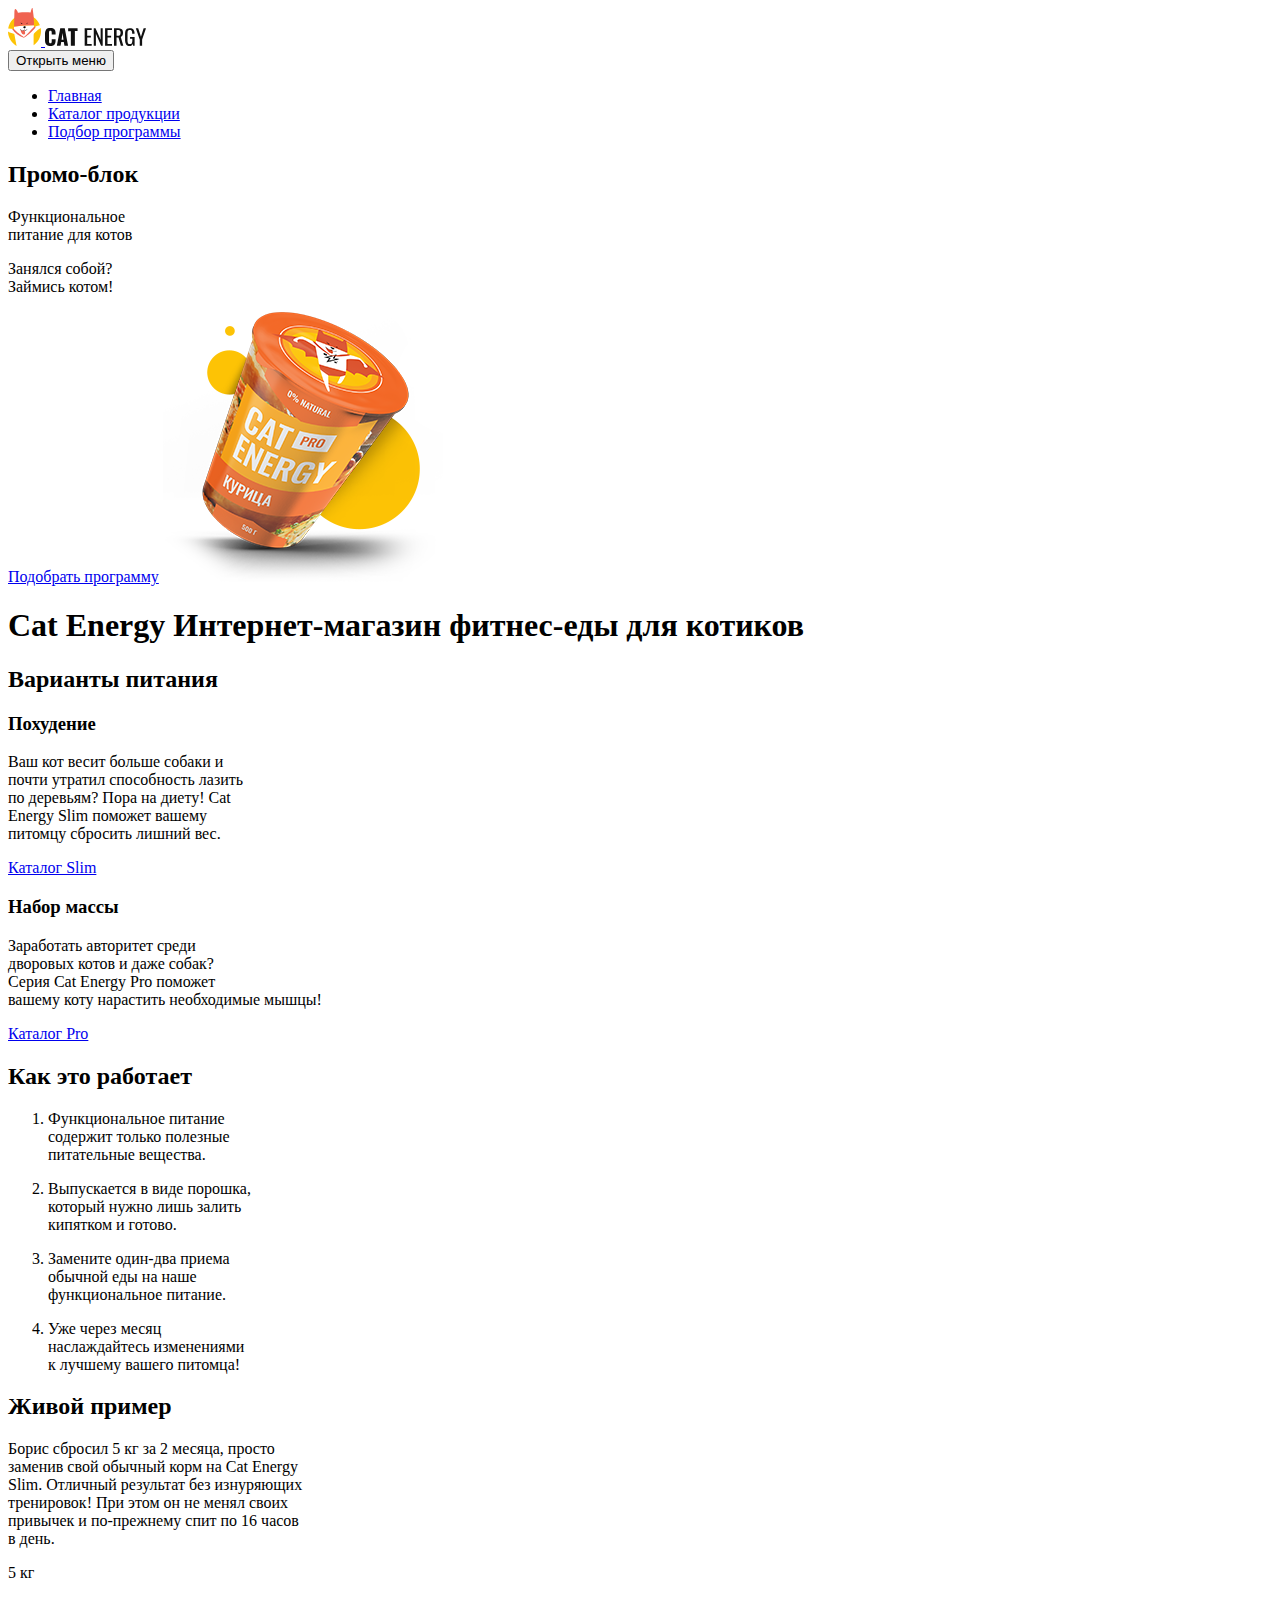
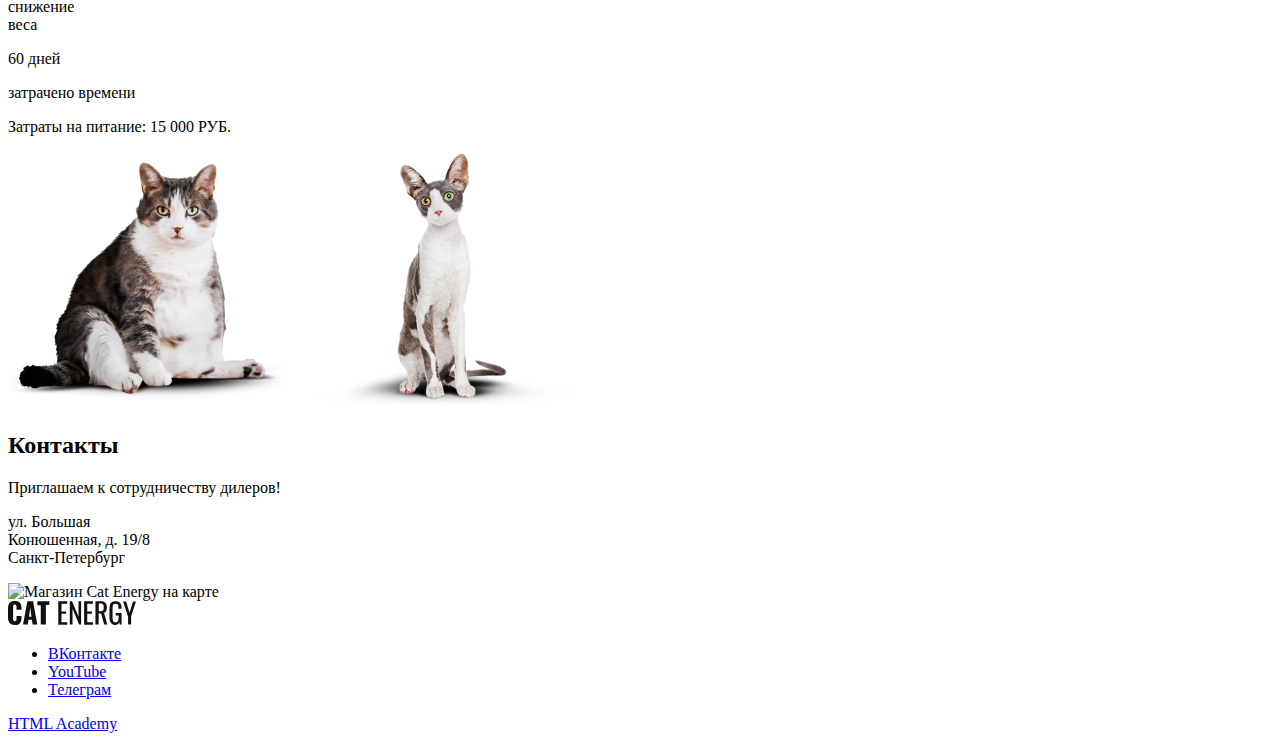
==== source/index.html @ cbc75b1a "Выполняет разметку страниц (#3)" ====
<!DOCTYPE html>
<html class="page" lang="ru">

<head>
  <meta charset="UTF-8">
  <title>Cat Energy главная</title>
  <meta name="viewport" content="width=device-width,initial-scale=1">
  <link rel="stylesheet" href="styles/styles.css">
</head>

<body class="page__body">

  <header class="main-header">
    <div class="main-header__wrapper">

      <a class="main-header__logo logo" href="index.html">
        <img class="main-header__logo-icon" src="images/logo-mobile.svg" width="33" height="38" alt="Логотип магазина Cat Energy">
        <img class="main-header__logo-letters" src="images/logo-2.svg" width="101" height="18" alt="Логотип Cat Energy">
      </a>

      <nav class="main-nav">

        <button class="main-nav__toggle" type="button">
          <span class="visually-hidden">Открыть меню</span>
        </button>

        <ul class="nav-list">
          <li class="nav-list__item">
            <a class="nav-list__link nav-list__link--active" href="index.html">Главная</a>
          </li>
          <li class="nav-list__item">
            <a class="nav-list__link" href="catalog.html">Каталог продукции</a>
          </li>
          <li class="nav-list__item">
            <a class="nav-list__link" href="#">Подбор программы</a>
          </li>
        </ul>

      </nav>

      <section class="promo">
        <div class="promo__wrapper">
          <h2 class="visually-hidden">Промо-блок</h2>
          <p class="promo__slogan section-title">
            Функциональное<br>
            питание для котов
          </p>
          <p class="promo__intro">
            Занялся собой?<br>
            Займись котом!
          </p>
          <a class="promo__button button--primary button" href="form.html">Подобрать программу</a>
          <img class="promo__image" src="images/index-can-mobile-1.png" width="280" height="270" alt="Корм со вкусом курицы">
        </div>
      </section>

    </div>
  </header>

  <main class="main-container">

    <h1 class="visually-hidden">Cat Energy Интернет-магазин фитнес-еды для котиков</h1>

    <section class="options">
      <div class="options__wrapper">
        <h2 class="visually-hidden">Варианты питания</h2>

        <div class="option">
          <h3 class="option__title">Похудение</h3>
          <p class="option__description">Ваш кот весит больше собаки и<br>
            почти утратил способность лазить<br>
            по деревьям? Пора на диету! Cat<br>
            Energy Slim поможет вашему<br>
            питомцу сбросить лишний вес.
          </p>
          <a class="option__link" href="#">
            <span class="option__link-text">Каталог Slim</span></a>
        </div>

        <div class="option">
          <h3 class="option__title">Набор массы</h3>
          <p class="option__description">Заработать авторитет среди<br>
            дворовых котов и даже собак?<br>
            Серия Cat Energy Pro поможет<br>
            вашему коту нарастить необходимые мышцы!
          </p>
          <a class="option__link" href="#">
            <span class="option__link-text">Каталог Pro</span></a>
        </div>

      </div>
    </section>

    <section class="special">
      <div class="special__wrapper">
        <h2 class="special__title section-title">Как это работает</h2>
        <ol class="special__list">
          <li class="special__item">
            <p class="special__description">Функциональное питание<br>
              содержит только полезные<br>
              питательные вещества.
            </p>
          </li>
          <li class="special__item">
            <p class="special__description">Выпускается в виде порошка,<br>
              который нужно лишь залить<br>
              кипятком и готово.
            </p>
          </li>
          <li class="special__item">
            <p class="special__description">Замените один-два приема<br>
              обычной еды на наше<br>
              функциональное питание.
            </p>
          </li>
          <li class="special__item">
            <p class="special__description">Уже через месяц<br>
              наслаждайтесь изменениями<br>
              к лучшему вашего питомца!
            </p>
          </li>
        </ol>
      </div>
    </section>

    <section class="example">
      <div class="example__wrapper">
        <h2 class="example__title section-title">Живой пример</h2>
        <p class="example__descripton">Борис сбросил 5 кг за 2 месяца, просто<br>
          заменив свой обычный корм на Cat Energy<br>
          Slim. Отличный результат без изнуряющих<br>
          тренировок! При этом он не менял своих<br>
          привычек и по-прежнему спит по 16 часов<br>
          в день.</p>
      </div>

      <div class="stat">
        <p class="stat__number">5 кг</p>
        <p class="stat__text">снижение<br>веса</p>
        <p class="stat__number">60 дней</p>
        <p class="stat__text">затрачено времени</p>
        <p class="stat__sum">Затраты на питание: 15 000 РУБ.</p>
      </div>

      <div class="slider">
        <img class="cat-before" src="images/before-1x.png" width="280" height="256" alt="Толстый кот">
        <img class="cat-after" src="images/after-1x.png" width="280" height="256" alt="Худой кот">
      </div>
      </div>
    </section>

  </main>

  <footer class="footer">
    <div class="footer__wrapper">

      <div class="contacts">
        <h2 class="visually-hidden">Контакты</h2>
        <p class="contacts__intro">Приглашаем к сотрудничеству дилеров!</p>
        <p class="contacts__text">ул. Большая<br>
          Конюшенная, д. 19/8<br>
          Санкт-Петербург</p>
        <div class="contacts__map">
          <img src="#" width="320" height="362" alt="Магазин Cat Energy на карте">
        </div>
      </div>

      <a class="footer__logo logo-letters" href="index.html">
        <img src="images/footer-logo.svg" width="128" height="24" alt="Логотип магазина Cat Energy">
      </a>

      <div class="social">
        <ul class="social__list">
          <li class="social__item">
            <a class="social__link social__link--vkontakte" href="https://vk.com/htmlacademy">
              <span class="visually-hidden">ВКонтакте</span>
            </a>
          </li>
          <li class="social__item">
            <a class="social__link social__link--youtube" href="https://www.youtube.com/user/htmlacademyru">
              <span class="visually-hidden">YouTube</span>
            </a>
          </li>
          <li class="social__item">
            <a class="social__link social__link--telegram" href="https://t.me/htmlacademy">
              <span class="visually-hidden">Телеграм</span>
            </a>
          </li>
        </ul>
      </div>

      <div class="copyright">
        <a class="copyright__link" href="https://htmlacademy.ru/intensive/adaptive">HTML Academy</a>
      </div>
    </div>
  </footer>
</body>

</html>
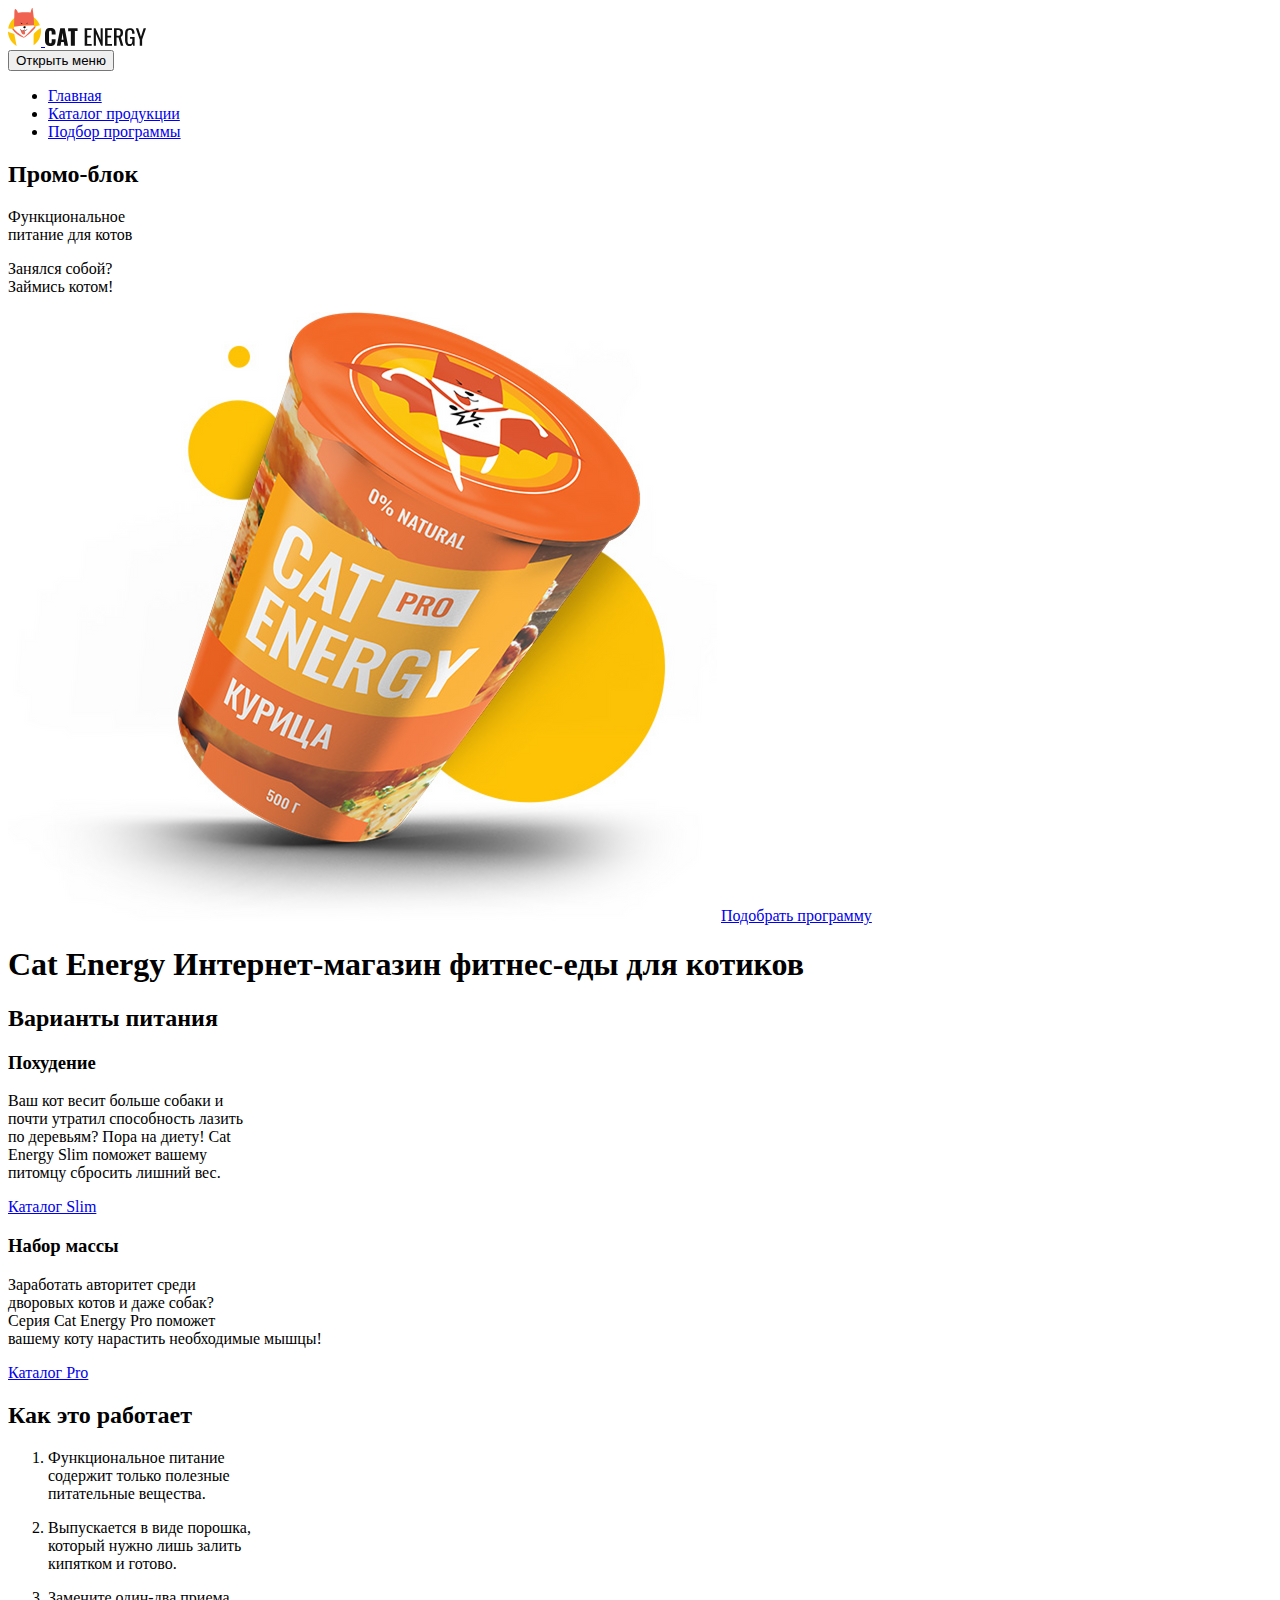
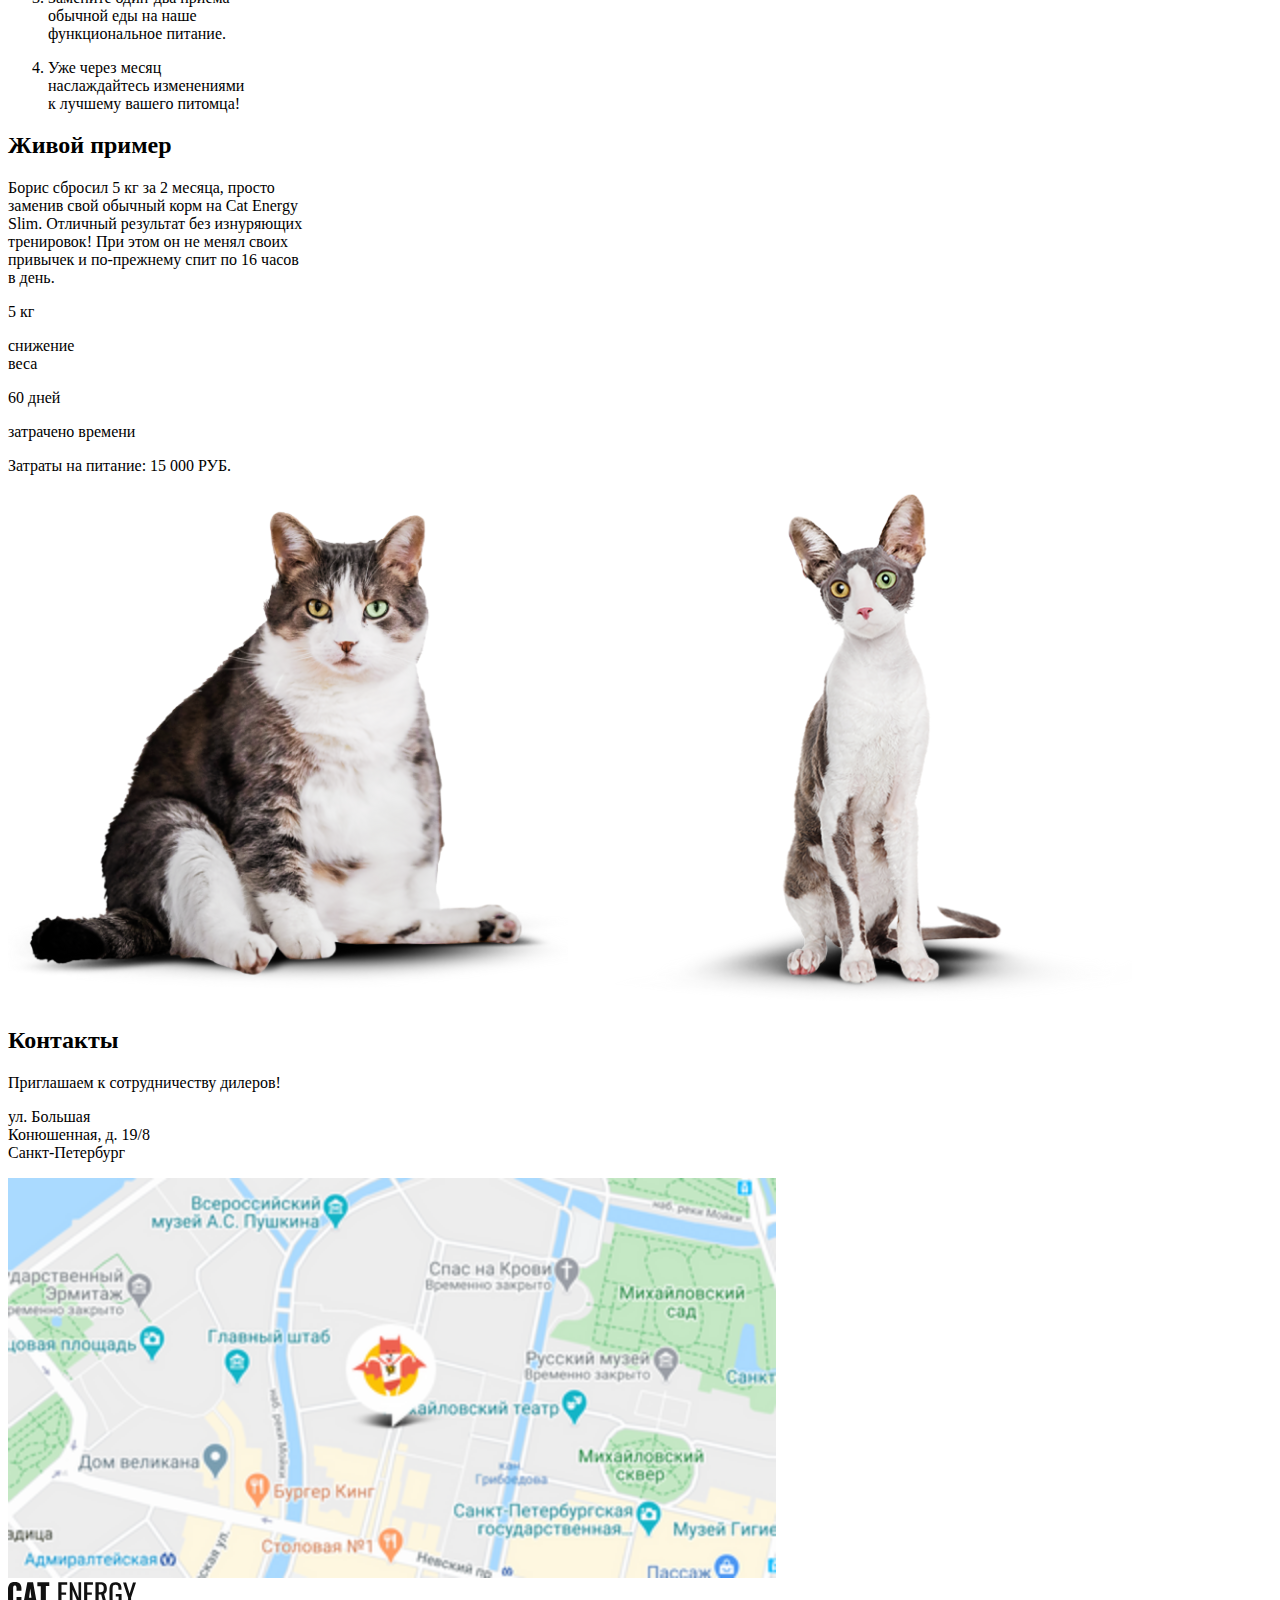
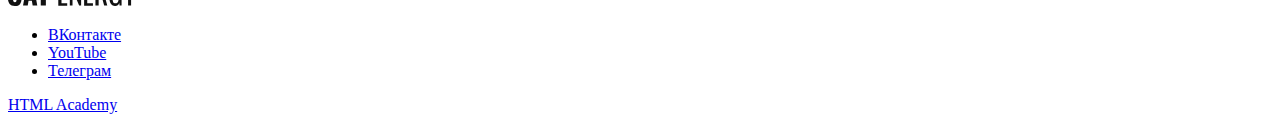
==== commit 7bdc0290: "Module3-task1 (#6)" ====
--- a/source/index.html
+++ b/source/index.html
@@ -5,7 +5,12 @@
   <meta charset="UTF-8">
   <title>Cat Energy главная</title>
   <meta name="viewport" content="width=device-width,initial-scale=1">
+  <link rel="icon" href="favicon.ico">
+  <link rel="icon" href="favicons/icon.svg" type="image/svg+xml">
+  <link rel="apple-touch-icon" href="favicons/180.png">
+  <link rel="manifest" href="manifest.webmanifest">
   <link rel="stylesheet" href="styles/styles.css">
+  <script src="scripts/index.js" defer></script>
 </head>
 
 <body class="page__body">
@@ -15,7 +20,7 @@
 
       <a class="main-header__logo logo" href="index.html">
         <img class="main-header__logo-icon" src="images/logo-mobile.svg" width="33" height="38" alt="Логотип магазина Cat Energy">
-        <img class="main-header__logo-letters" src="images/logo-2.svg" width="101" height="18" alt="Логотип Cat Energy">
+        <img class="main-header__logo-letters" src="images/logo-2.svg" width="101" height="18" alt="Логотип магазина Cat Energy">
       </a>
 
       <nav class="main-nav">
@@ -49,8 +54,12 @@
             Занялся собой?<br>
             Займись котом!
           </p>
+          <picture>
+            <source media="(min-width: 1440px)" type="image/png" width="552" height="499" srcset="images/index-can/index-can-desktop@1x.png 1x, images/index-can/index-can-desktop@2x.png 2x">
+            <source media="(min-width: 768px)" type="image/png" width="709" height="609" srcset="images/index-can/index-can-tablet@1x.png 1x, images/index-can/index-can-tablet@2x.png 2x">
+            <img class="promo__image" src="images/index-can/index-can-mobile@1x.png" srcset="images/index-can/index-can-mobile@2x.png 2x" width="280" height="270" alt="Корм Кэт Энерджи 500 г курица">
+          </picture>
           <a class="promo__button button--primary button" href="form.html">Подобрать программу</a>
-          <img class="promo__image" src="images/index-can-mobile-1.png" width="280" height="270" alt="Корм со вкусом курицы">
         </div>
       </section>
 
@@ -143,9 +152,14 @@
       </div>
 
       <div class="slider">
-        <img class="cat-before" src="images/before-1x.png" width="280" height="256" alt="Толстый кот">
-        <img class="cat-after" src="images/after-1x.png" width="280" height="256" alt="Худой кот">
-      </div>
+        <picture>
+          <source media="(min-width: 768px)" type="image/png" width="560" height="512" srcset="images/slider/before-tablet-desktop@1x.png 1x, images/slider/before-tablet-desktop@2.png 2x">
+          <img src="images/slider/before-mobile@1x.png" srcset="images/slider/before-mobile@2x.png 2x" width="280" height="256" alt="До Cat Energy кот толстый">
+        </picture>
+        <picture>
+          <source media="(min-width: 768px)" type="image/png" width="560" height="512" srcset="images/slider/after-tablet-desktop@1x.png 1x, images/slider/after-tablet-desktop@2x.png 2x">
+          <img src="images/slider/after-mobile@1x.png" srcset="images/slider/after-mobile@2x.png 2x" width="280" height="256" alt="После Cat Energy кот худой">
+        </picture>
       </div>
     </section>
 
@@ -161,7 +175,11 @@
           Конюшенная, д. 19/8<br>
           Санкт-Петербург</p>
         <div class="contacts__map">
-          <img src="#" width="320" height="362" alt="Магазин Cat Energy на карте">
+          <picture>
+            <source media="(min-width: 1440px)" width="1440" height="400" type="image/png" srcset="images/map/map-desktop@1x.png 1x, images/map/map-desktop@2x.png 2x">
+            <source media="(min-width: 768px)" width="768" height="400" type="image/png" srcset="images/map/map-tablet@1x.png 1x, images/map/map-tablet@2x.png 2x">
+            <img src="images/map/map-mobile@1x.png" srcset="images/map/map-mobile@2x.png 2x" width="320" height="362" alt="Магазин Cat Energy на карте Санкт-Петербурга">
+          </picture>
         </div>
       </div>
 
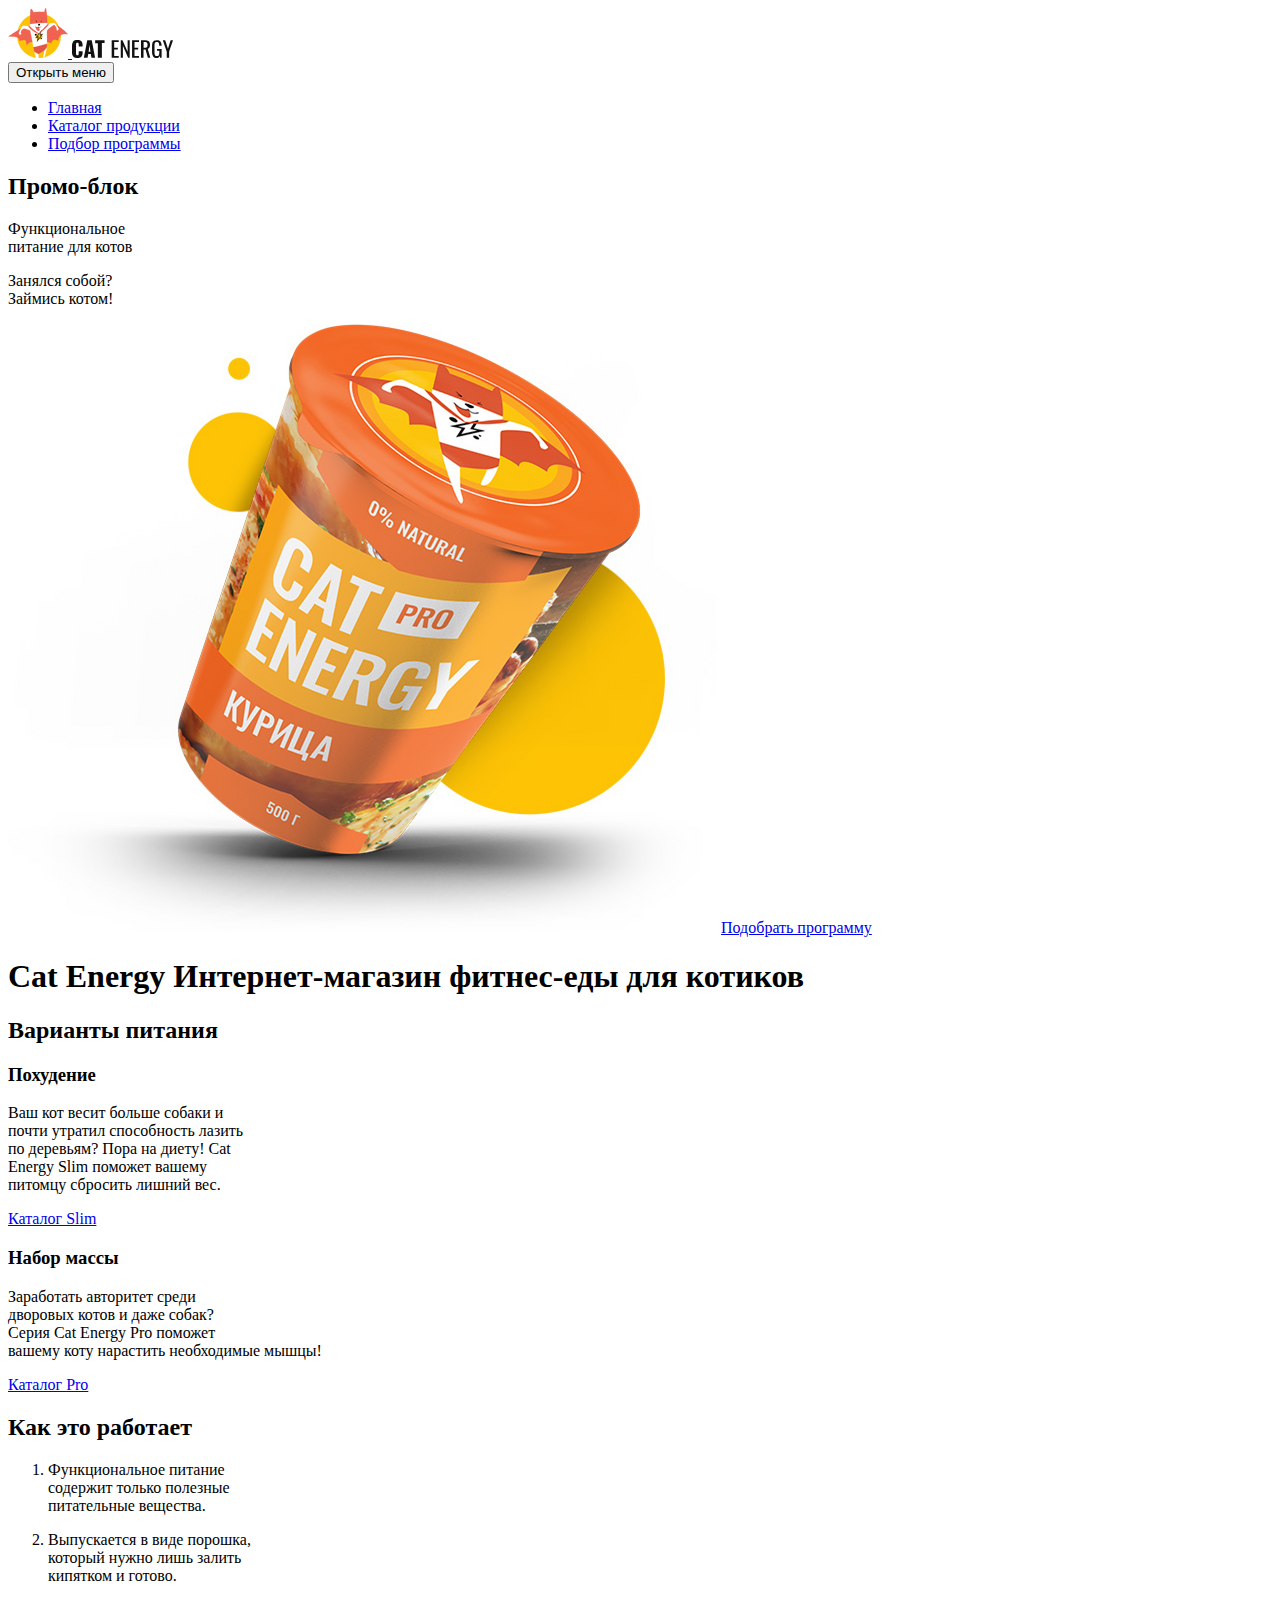
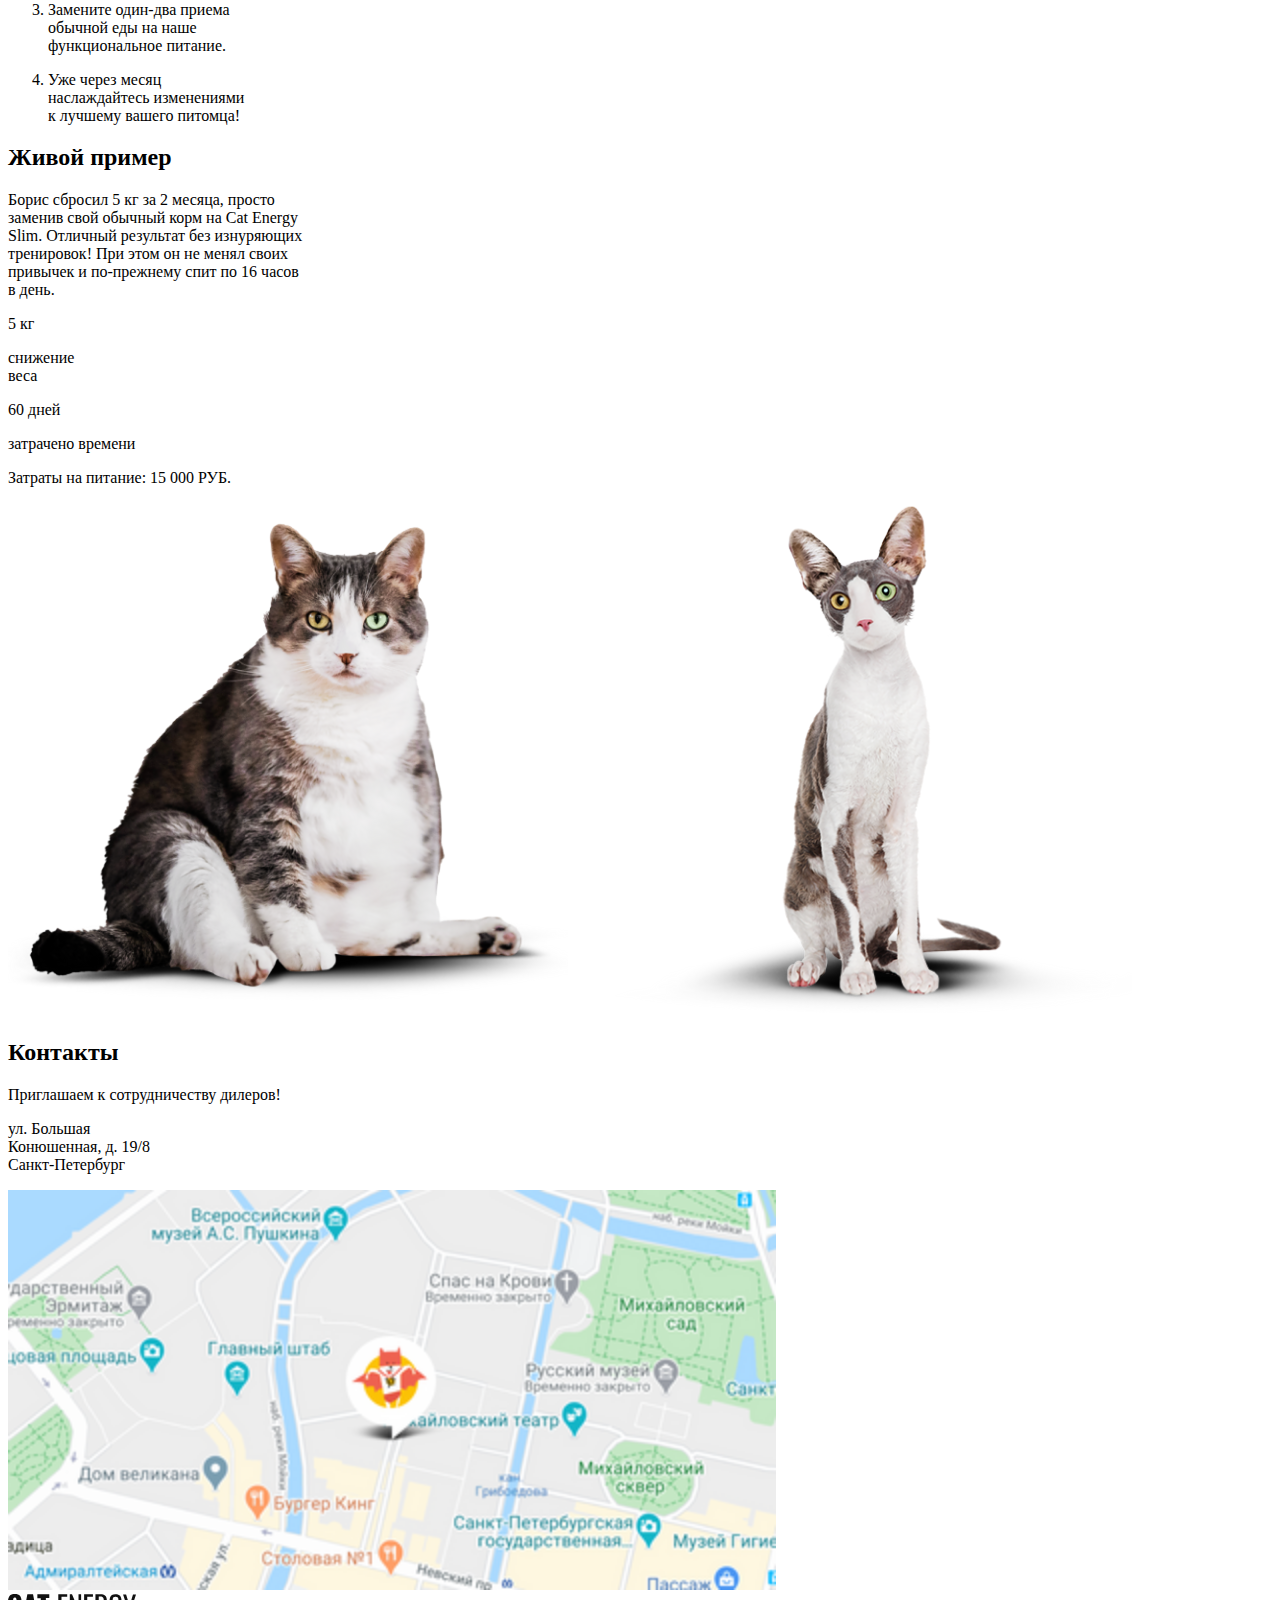
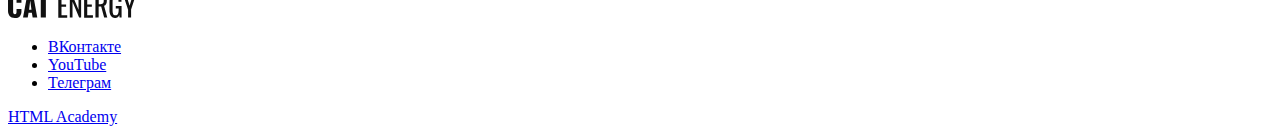
==== commit a68ad091: "Задает названия блоков" ====
--- a/source/index.html
+++ b/source/index.html
@@ -18,9 +18,14 @@
   <header class="main-header">
     <div class="main-header__wrapper">
 
-      <a class="main-header__logo logo" href="index.html">
-        <img class="main-header__logo-icon" src="images/logo-mobile.svg" width="33" height="38" alt="Логотип магазина Cat Energy">
-        <img class="main-header__logo-letters" src="images/logo-2.svg" width="101" height="18" alt="Логотип магазина Cat Energy">
+      <a class="main-header__logo" href="index.html">
+        <picture>
+          <source media="(min-width: 1440px)" type="image/png" width="70" height="59" srcset="images/logo/logo-desktop@1x.png 1x, images/logo/logo-desktop@2x.png 2x">
+          <source media="(min-width: 768px)" type="image/png" width="60" height="50" srcset="images/logo/logo-tablet@1x.png 1x, images/logo/logo-tablet@2x.png 2x">
+          <img class="logo" src="images/logo/logo-mobile@1x.png" srcset="images/logo/logo-mobile@2x.png 2x" width="33" height="38" alt="Логотип магазина Кэт Энерджи">
+        </picture>
+
+        <img class="main-header__logo-letters" src="images/logo-2.svg" width="101" height="18" alt="Логотип магазина Кэт Энерджи">
       </a>
 
       <nav class="main-nav">
@@ -153,7 +158,7 @@
 
       <div class="slider">
         <picture>
-          <source media="(min-width: 768px)" type="image/png" width="560" height="512" srcset="images/slider/before-tablet-desktop@1x.png 1x, images/slider/before-tablet-desktop@2.png 2x">
+          <source media="(min-width: 768px)" type="image/png" width="560" height="512" srcset="images/slider/before-tablet-desktop@1x.png 1x, images/slider/before-tablet-desktop@2x.png 2x">
           <img src="images/slider/before-mobile@1x.png" srcset="images/slider/before-mobile@2x.png 2x" width="280" height="256" alt="До Cat Energy кот толстый">
         </picture>
         <picture>
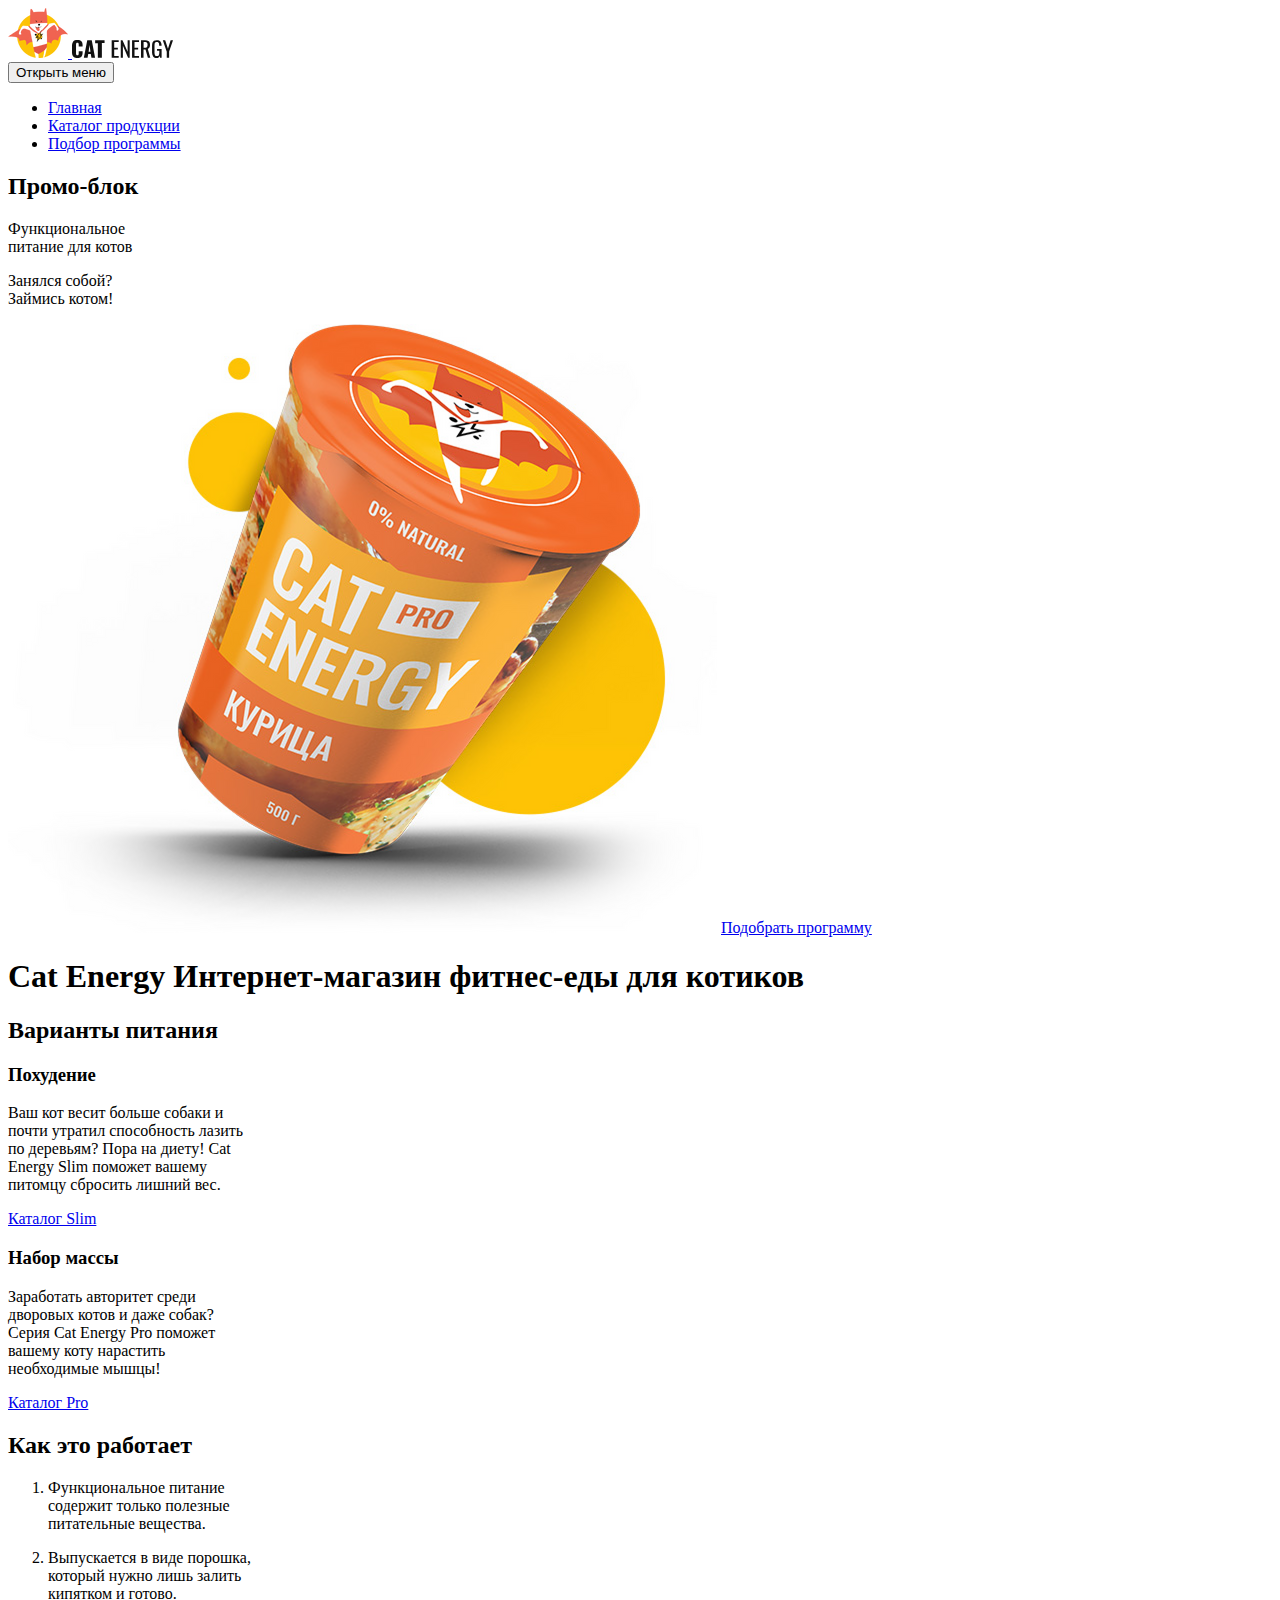
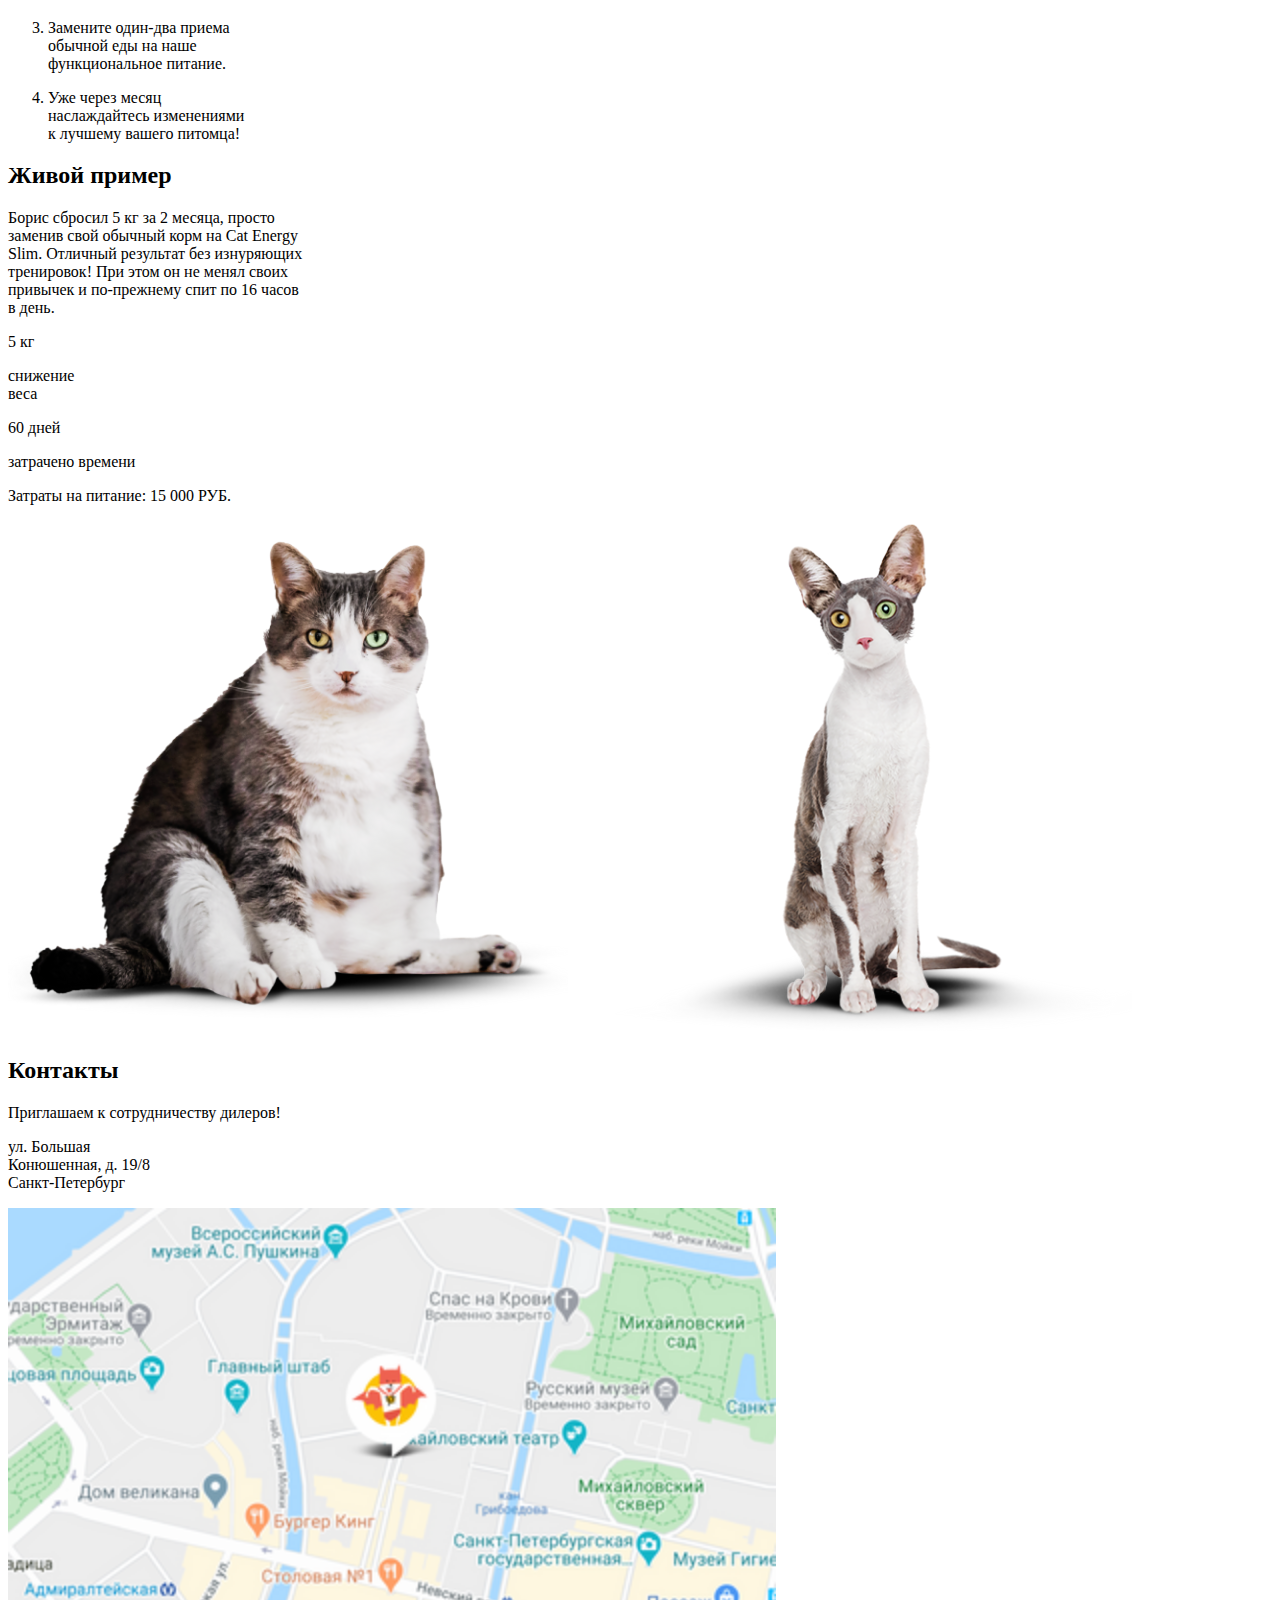
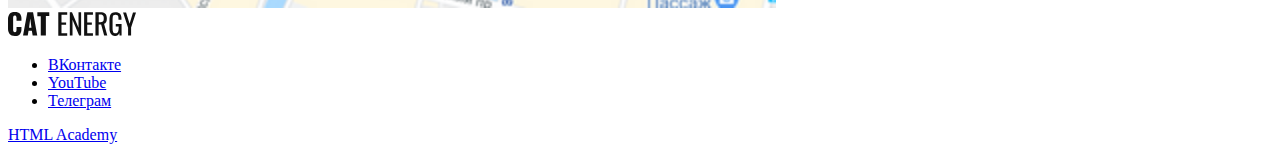
==== commit 689c6eb8: "Module4 task1 (#7)" ====
--- a/source/index.html
+++ b/source/index.html
@@ -96,7 +96,8 @@
           <p class="option__description">Заработать авторитет среди<br>
             дворовых котов и даже собак?<br>
             Серия Cat Energy Pro поможет<br>
-            вашему коту нарастить необходимые мышцы!
+            вашему коту нарастить<br>
+            необходимые мышцы!
           </p>
           <a class="option__link" href="#">
             <span class="option__link-text">Каталог Pro</span></a>
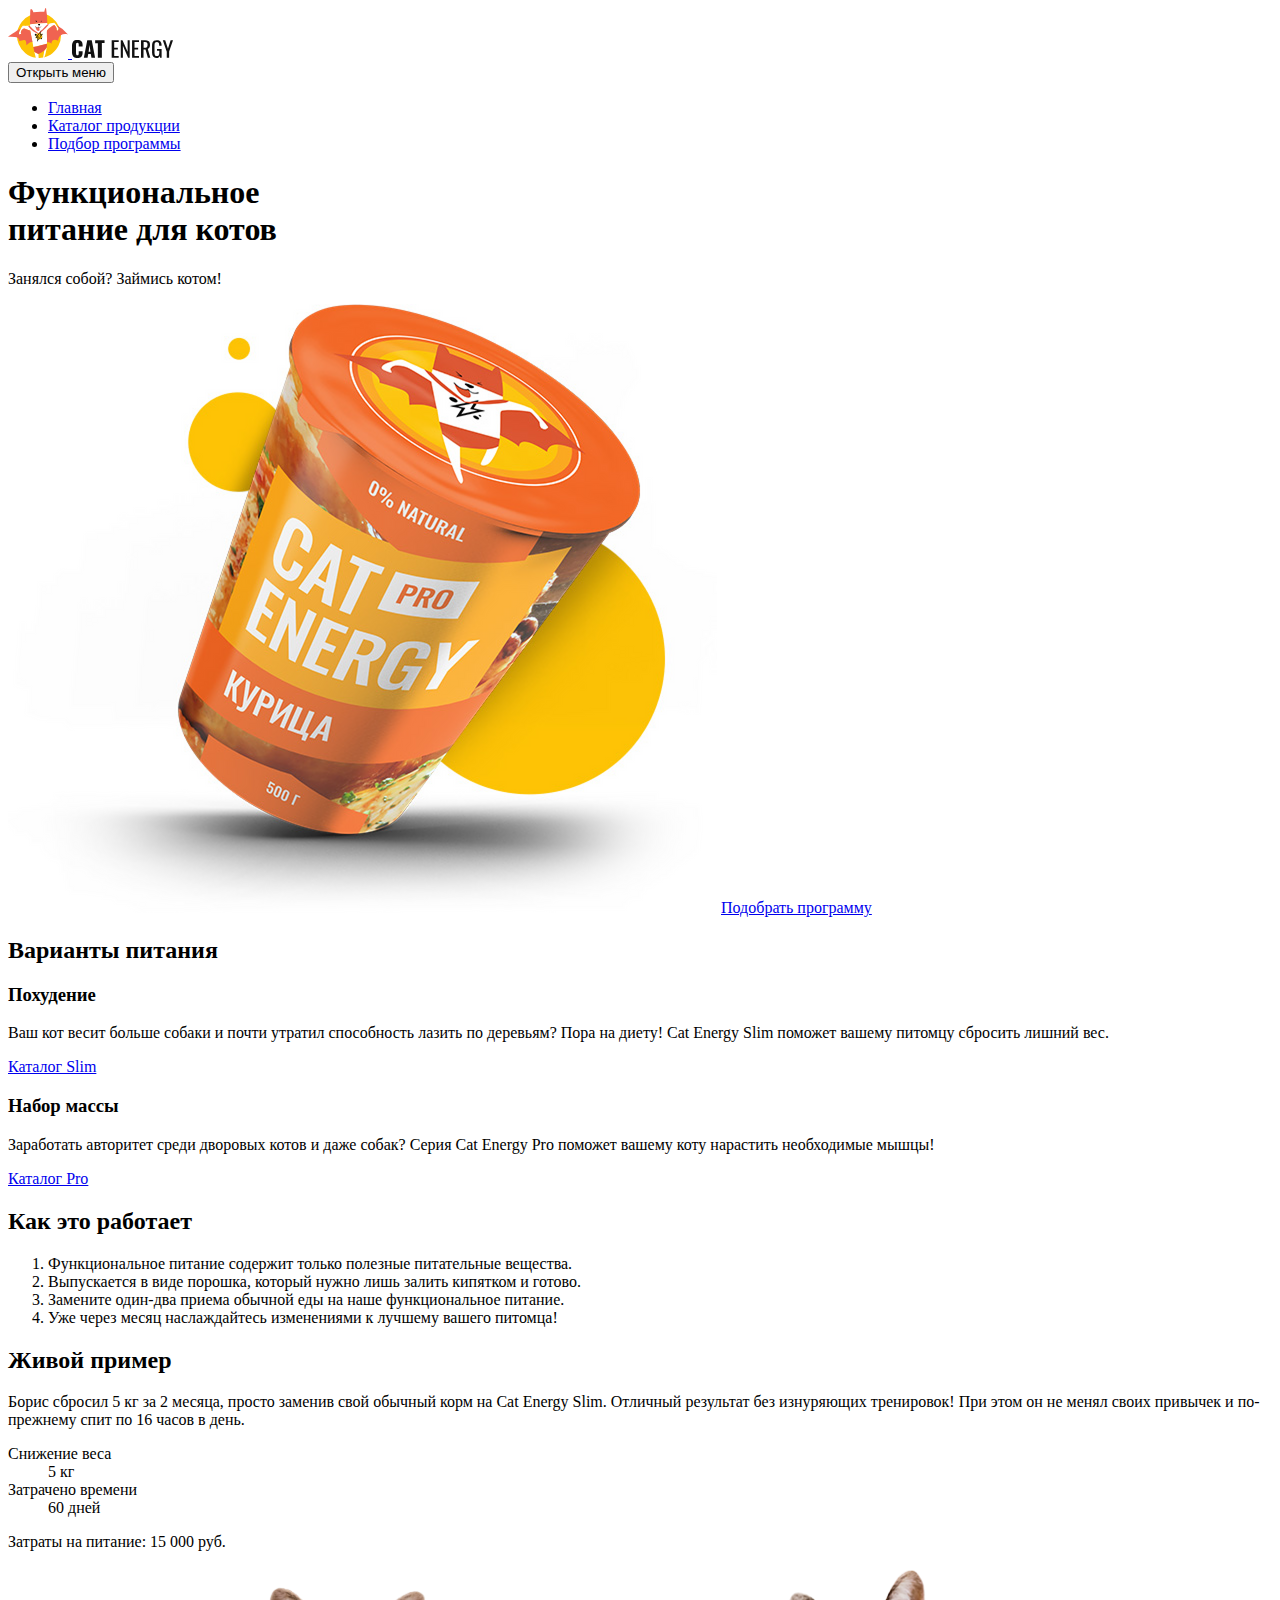
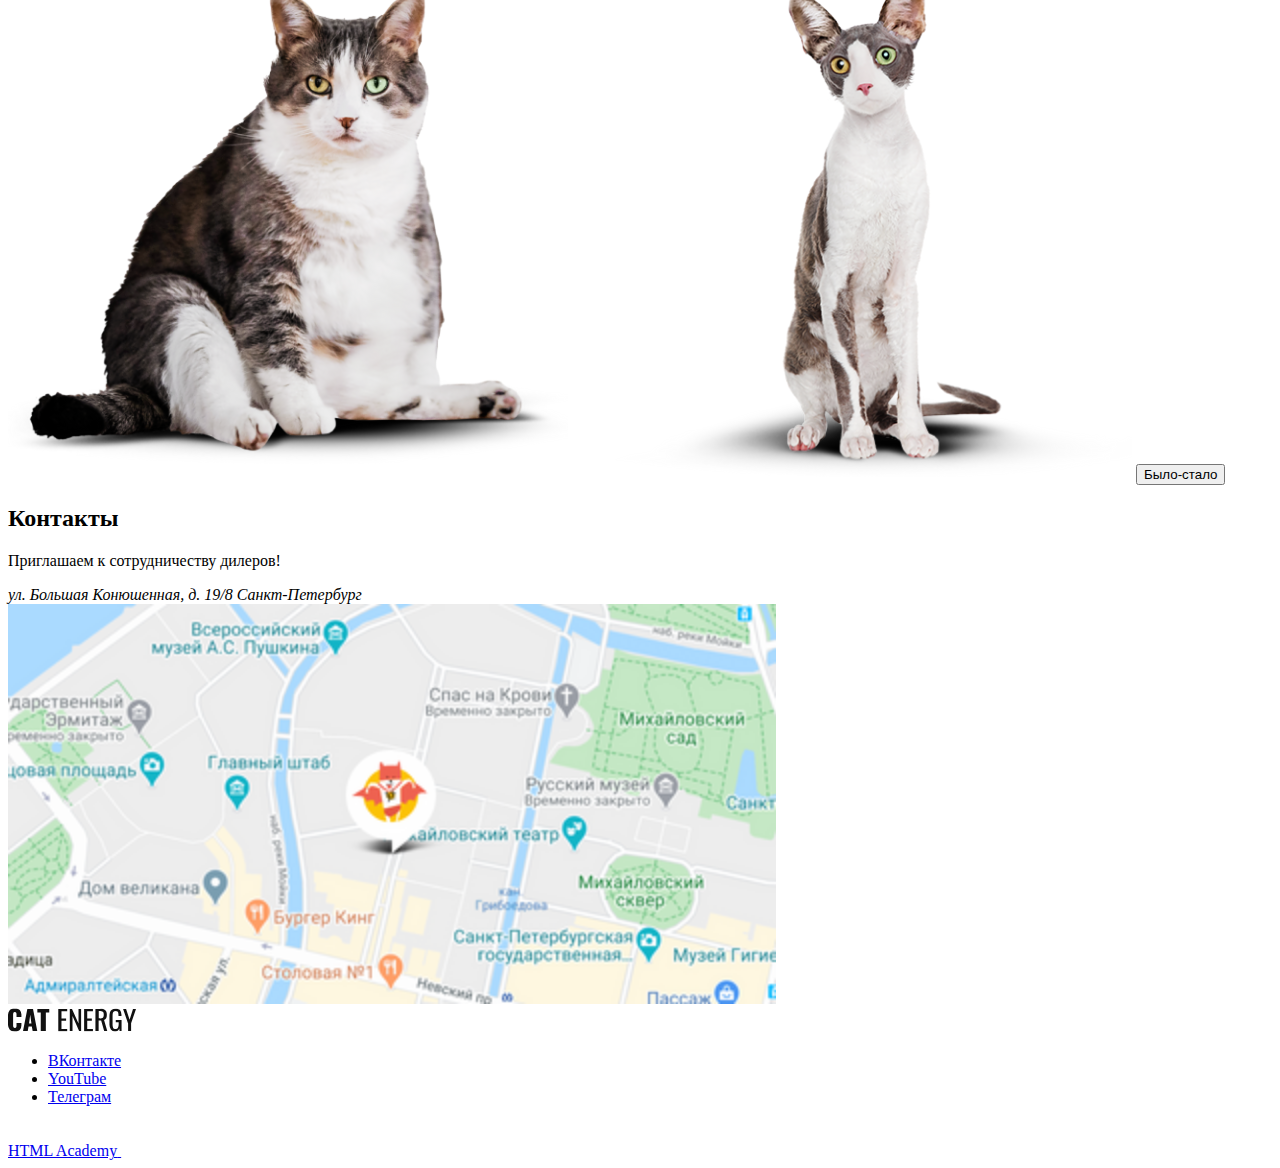
==== commit f2d84019: "Добавляет векторную графику (#8)" ====
--- a/source/index.html
+++ b/source/index.html
@@ -20,17 +20,16 @@
 
       <a class="main-header__logo" href="index.html">
         <picture>
-          <source media="(min-width: 1440px)" type="image/png" width="70" height="59" srcset="images/logo/logo-desktop@1x.png 1x, images/logo/logo-desktop@2x.png 2x">
-          <source media="(min-width: 768px)" type="image/png" width="60" height="50" srcset="images/logo/logo-tablet@1x.png 1x, images/logo/logo-tablet@2x.png 2x">
-          <img class="logo" src="images/logo/logo-mobile@1x.png" srcset="images/logo/logo-mobile@2x.png 2x" width="33" height="38" alt="Логотип магазина Кэт Энерджи">
+          <source media="(min-width: 1300px)" type="image/svg+xml" width="70" height="59" srcset="images/logo/logo-desktop.svg">
+          <source media="(min-width: 768px)" type="image/svg+xml" width="60" height="50" srcset="images/logo/logo-tablet.svg">
+          <img class="logo" src="images/logo/logo-mobile.svg" width="33" height="38" alt="Логотип магазина Cat Energy">
         </picture>
-
-        <img class="main-header__logo-letters" src="images/logo-2.svg" width="101" height="18" alt="Логотип магазина Кэт Энерджи">
+        <img class="logo-letters" src="images/logo/logo-letters.svg" width="101" height="18" alt="Логотип магазина Cat Energy">
       </a>
 
       <nav class="main-nav">
 
-        <button class="main-nav__toggle" type="button">
+        <button class="main-nav__toggle main-nav__toggle--close" type="button">
           <span class="visually-hidden">Открыть меню</span>
         </button>
 
@@ -50,14 +49,12 @@
 
       <section class="promo">
         <div class="promo__wrapper">
-          <h2 class="visually-hidden">Промо-блок</h2>
-          <p class="promo__slogan section-title">
+          <h1 class="promo__title">
             Функциональное<br>
             питание для котов
-          </p>
+          </h1>
           <p class="promo__intro">
-            Занялся собой?<br>
-            Займись котом!
+            Занялся собой? Займись котом!
           </p>
           <picture>
             <source media="(min-width: 1440px)" type="image/png" width="552" height="499" srcset="images/index-can/index-can-desktop@1x.png 1x, images/index-can/index-can-desktop@2x.png 2x">
@@ -73,88 +70,60 @@
 
   <main class="main-container">
 
-    <h1 class="visually-hidden">Cat Energy Интернет-магазин фитнес-еды для котиков</h1>
+    <section class="options">
+      <h2 class="visually-hidden">Варианты питания</h2>
 
-    <section class="options">
-      <div class="options__wrapper">
-        <h2 class="visually-hidden">Варианты питания</h2>
+      <div class="option-card option-card--slim">
+        <div class="option-card__content option-card__content--slim">
+          <h3 class="option-card__title">Похудение</h3>
+          <p class="option-card__text">Ваш кот весит больше собаки и почти утратил способность лазить по деревьям? Пора на диету! Cat Energy Slim поможет вашему питомцу сбросить лишний вес.</p>
+        </div>
+        <a class="option-card__link" href="catalog.html">Каталог Slim</a>
+      </div>
 
-        <div class="option">
-          <h3 class="option__title">Похудение</h3>
-          <p class="option__description">Ваш кот весит больше собаки и<br>
-            почти утратил способность лазить<br>
-            по деревьям? Пора на диету! Cat<br>
-            Energy Slim поможет вашему<br>
-            питомцу сбросить лишний вес.
-          </p>
-          <a class="option__link" href="#">
-            <span class="option__link-text">Каталог Slim</span></a>
+      <div class="option-card option-card--pro">
+        <div class="option-card__content option-card__content--pro">
+          <h3 class="option-card__title">Набор массы</h3>
+          <p class="option-card__text">Заработать авторитет среди дворовых котов и даже собак? Серия Cat Energy Pro поможет вашему коту нарастить необходимые мышцы!</p>
         </div>
-
-        <div class="option">
-          <h3 class="option__title">Набор массы</h3>
-          <p class="option__description">Заработать авторитет среди<br>
-            дворовых котов и даже собак?<br>
-            Серия Cat Energy Pro поможет<br>
-            вашему коту нарастить<br>
-            необходимые мышцы!
-          </p>
-          <a class="option__link" href="#">
-            <span class="option__link-text">Каталог Pro</span></a>
-        </div>
-
+        <a class="option-card__link" href="catalog.html">Каталог Pro</a>
       </div>
     </section>
 
     <section class="special">
-      <div class="special__wrapper">
-        <h2 class="special__title section-title">Как это работает</h2>
-        <ol class="special__list">
-          <li class="special__item">
-            <p class="special__description">Функциональное питание<br>
-              содержит только полезные<br>
-              питательные вещества.
-            </p>
-          </li>
-          <li class="special__item">
-            <p class="special__description">Выпускается в виде порошка,<br>
-              который нужно лишь залить<br>
-              кипятком и готово.
-            </p>
-          </li>
-          <li class="special__item">
-            <p class="special__description">Замените один-два приема<br>
-              обычной еды на наше<br>
-              функциональное питание.
-            </p>
-          </li>
-          <li class="special__item">
-            <p class="special__description">Уже через месяц<br>
-              наслаждайтесь изменениями<br>
-              к лучшему вашего питомца!
-            </p>
-          </li>
-        </ol>
-      </div>
+      <h2 class="special__title">Как это работает</h2>
+      <ol class="special__list">
+        <li class="special__list-item special__list-item--one">Функциональное питание содержит только полезные питательные вещества.</li>
+        <li class="special__list-item special__list-item--two">Выпускается в виде порошка, который нужно лишь залить кипятком и готово.</li>
+        <li class="special__list-item special__list-item--three">Замените один-два приема обычной еды на наше функциональное питание.</li>
+        <li class="special__list-item special__list-item--four">Уже через месяц наслаждайтесь изменениями к лучшему вашего питомца!</li>
+      </ol>
     </section>
 
     <section class="example">
       <div class="example__wrapper">
-        <h2 class="example__title section-title">Живой пример</h2>
-        <p class="example__descripton">Борис сбросил 5 кг за 2 месяца, просто<br>
-          заменив свой обычный корм на Cat Energy<br>
-          Slim. Отличный результат без изнуряющих<br>
-          тренировок! При этом он не менял своих<br>
-          привычек и по-прежнему спит по 16 часов<br>
-          в день.</p>
-      </div>
-
-      <div class="stat">
-        <p class="stat__number">5 кг</p>
-        <p class="stat__text">снижение<br>веса</p>
-        <p class="stat__number">60 дней</p>
-        <p class="stat__text">затрачено времени</p>
-        <p class="stat__sum">Затраты на питание: 15 000 РУБ.</p>
+        <div class="example__stat">
+          <h2 class="example__title">Живой пример</h2>
+          <p class="example__text">Борис сбросил 5 кг за 2 месяца, просто заменив свой обычный корм на Cat Energy Slim. Отличный результат без изнуряющих тренировок! При этом он не менял своих привычек и по-прежнему спит по 16 часов в день.</p>
+          <div class="example__result">
+            <dl class="example__result-table stat-table">
+              <div class="stat-table__item">
+                <dt class="stat-table__desription">
+                  <span class="stat-table__text">Снижение веса</span>
+                </dt>
+                <dd class="stat-table__number">5 кг</dd>
+              </div>
+              <div class="stat-table__item">
+                <dt class="stat-table__desription">
+                  <span class="stat-table__text">Затрачено времени</span>
+                </dt>
+                <dd class="stat-table__number">60 дней</dd>
+              </div>
+            </dl>
+            <p class="example__cost">Затраты на питание: 15 000 руб.
+            </p>
+          </div>
+        </div>
       </div>
 
       <div class="slider">
@@ -166,55 +135,59 @@
           <source media="(min-width: 768px)" type="image/png" width="560" height="512" srcset="images/slider/after-tablet-desktop@1x.png 1x, images/slider/after-tablet-desktop@2x.png 2x">
           <img src="images/slider/after-mobile@1x.png" srcset="images/slider/after-mobile@2x.png 2x" width="280" height="256" alt="После Cat Energy кот худой">
         </picture>
+        <button class="slider__button" type="button">
+          <span class="visually-hidden">Было-стало</span>
+        </button>
       </div>
     </section>
 
   </main>
 
-  <footer class="footer">
-    <div class="footer__wrapper">
+  <footer class="page-footer">
+    <section class="page-footer__contacts contacts">
+      <h2 class="visually-hidden">Контакты</h2>
+      <p class="contacts__intro">Приглашаем к сотрудничеству дилеров!</p>
+      <address class="contacts__address">ул. Большая Конюшенная, д. 19/8 Санкт-Петербург</address>
+    </section>
 
-      <div class="contacts">
-        <h2 class="visually-hidden">Контакты</h2>
-        <p class="contacts__intro">Приглашаем к сотрудничеству дилеров!</p>
-        <p class="contacts__text">ул. Большая<br>
-          Конюшенная, д. 19/8<br>
-          Санкт-Петербург</p>
-        <div class="contacts__map">
-          <picture>
-            <source media="(min-width: 1440px)" width="1440" height="400" type="image/png" srcset="images/map/map-desktop@1x.png 1x, images/map/map-desktop@2x.png 2x">
-            <source media="(min-width: 768px)" width="768" height="400" type="image/png" srcset="images/map/map-tablet@1x.png 1x, images/map/map-tablet@2x.png 2x">
-            <img src="images/map/map-mobile@1x.png" srcset="images/map/map-mobile@2x.png 2x" width="320" height="362" alt="Магазин Cat Energy на карте Санкт-Петербурга">
-          </picture>
-        </div>
-      </div>
+    <div class="map">
+      <picture>
+        <source media="(min-width: 1440px)" width="1440" height="400" type="image/png" srcset="images/map/map-desktop@1x.png 1x, images/map/map-desktop@2x.png 2x">
+        <source media="(min-width: 768px)" width="768" height="400" type="image/png" srcset="images/map/map-tablet@1x.png 1x, images/map/map-tablet@2x.png 2x">
+        <img src="images/map/map-mobile@1x.png" srcset="images/map/map-mobile@2x.png 2x" width="320" height="362" alt="Магазин Cat Energy на карте Санкт-Петербурга">
+      </picture>
+    </div>
 
-      <a class="footer__logo logo-letters" href="index.html">
-        <img src="images/footer-logo.svg" width="128" height="24" alt="Логотип магазина Cat Energy">
-      </a>
+    <div class="page-footer__footer">
+      <div class="page-footer__footer-wrapper">
+        <a class="page-footer__logo footer-logo" href="index.html" aria-label="Логотип магазина Cat Energy">
+          <img class="logo-letters" src="images/logo/logo-letters.svg" width="128" height="24" alt="Логотип магазина Cat Energy">
+        </a>
 
-      <div class="social">
-        <ul class="social__list">
-          <li class="social__item">
-            <a class="social__link social__link--vkontakte" href="https://vk.com/htmlacademy">
+        <ul class="social-list">
+          <li class="social-list__item">
+            <a class="social-list__link social-list__link--vk" href="https://vk.com/htmlacademy">
               <span class="visually-hidden">ВКонтакте</span>
             </a>
           </li>
-          <li class="social__item">
-            <a class="social__link social__link--youtube" href="https://www.youtube.com/user/htmlacademyru">
+          <li class="social-list__item">
+            <a class="social-list__link social-list__link--yt" href="https://www.youtube.com/user/htmlacademyru">
               <span class="visually-hidden">YouTube</span>
             </a>
           </li>
-          <li class="social__item">
-            <a class="social__link social__link--telegram" href="https://t.me/htmlacademy">
+          <li class="social-list__item">
+            <a class="social-list__link social-list__link--tg" href="https://t.me/htmlacademy">
               <span class="visually-hidden">Телеграм</span>
             </a>
           </li>
         </ul>
-      </div>
 
-      <div class="copyright">
-        <a class="copyright__link" href="https://htmlacademy.ru/intensive/adaptive">HTML Academy</a>
+        <a class="page-footer__copyright copyright-link" href="https://htmlacademy.ru/intensive/adaptive">
+          <span class="copyright-link__text">HTML Academy</span>
+          <svg class="copyright-link__icon" width="27" height="34" aria-hidden="true" focusable="false">
+            <use href="icons/stack.svg#htmlacademy-logo"></use>
+          </svg>
+        </a>
       </div>
     </div>
   </footer>
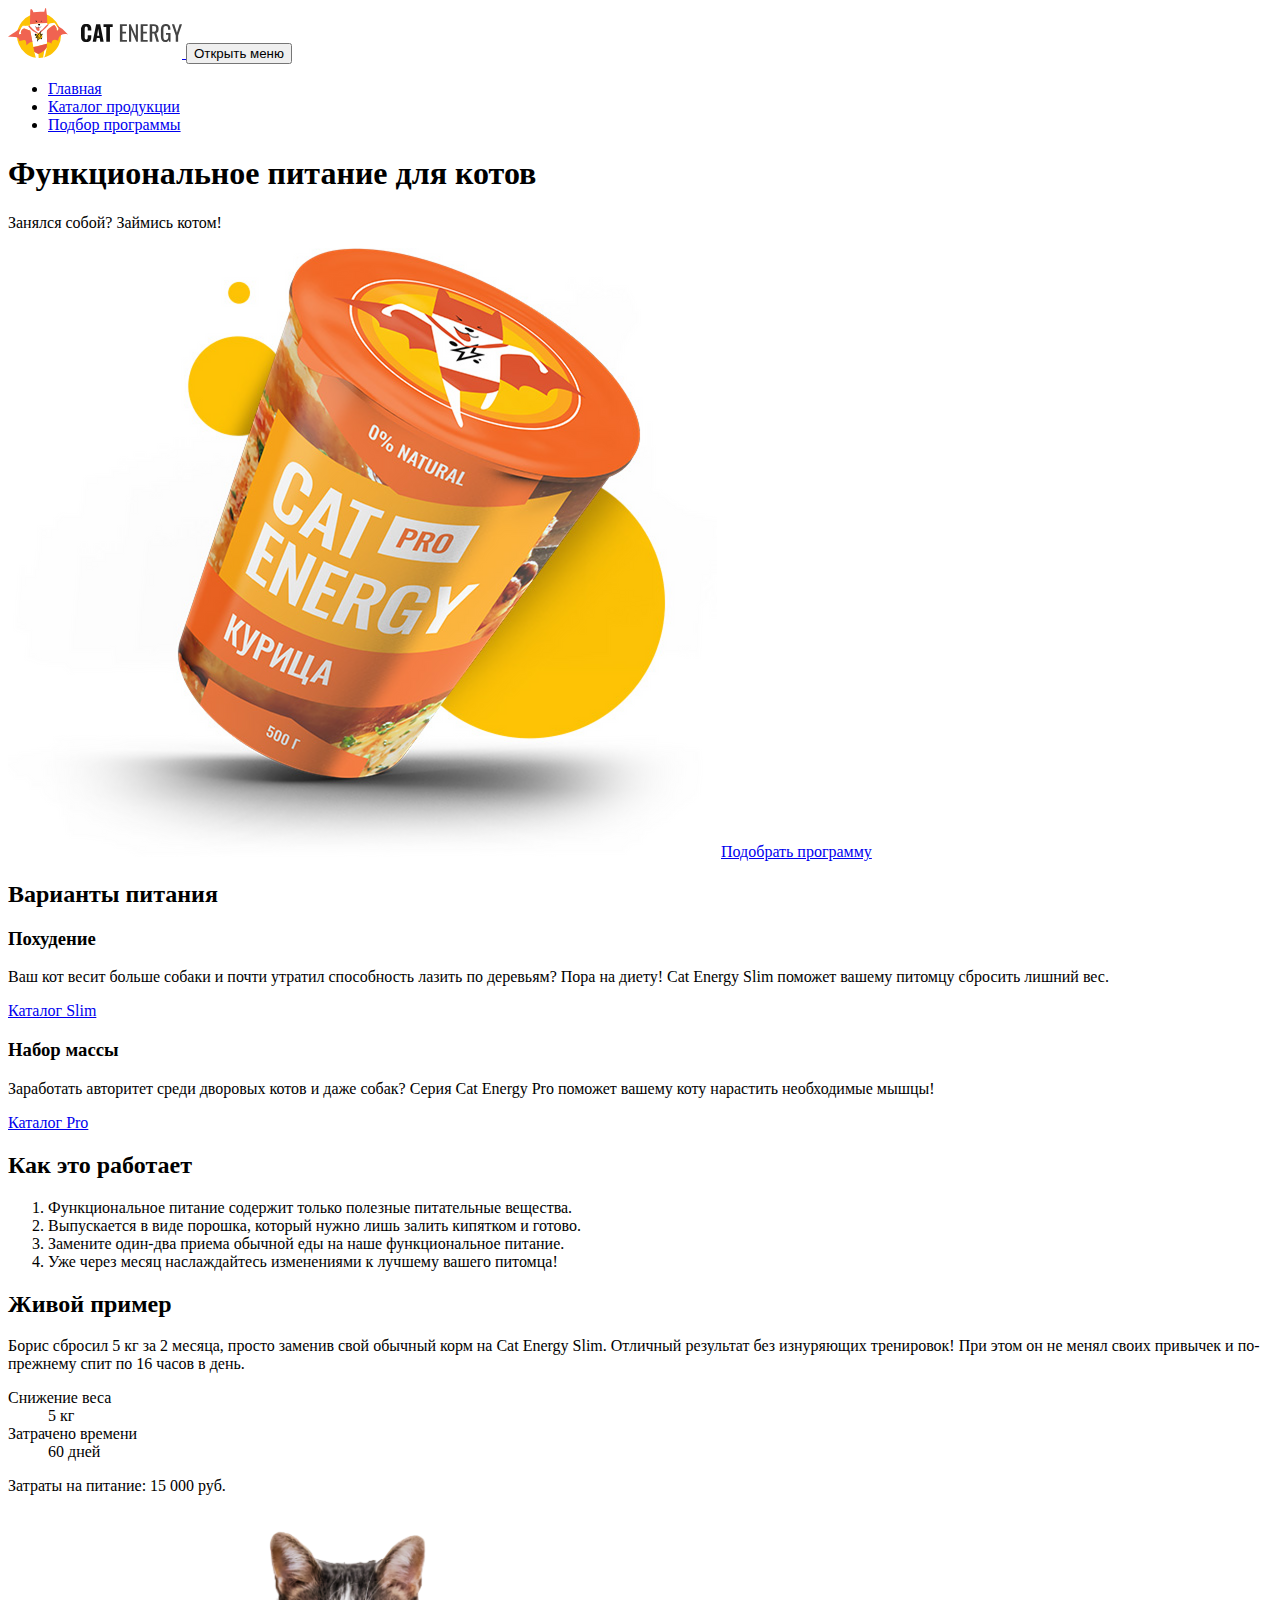
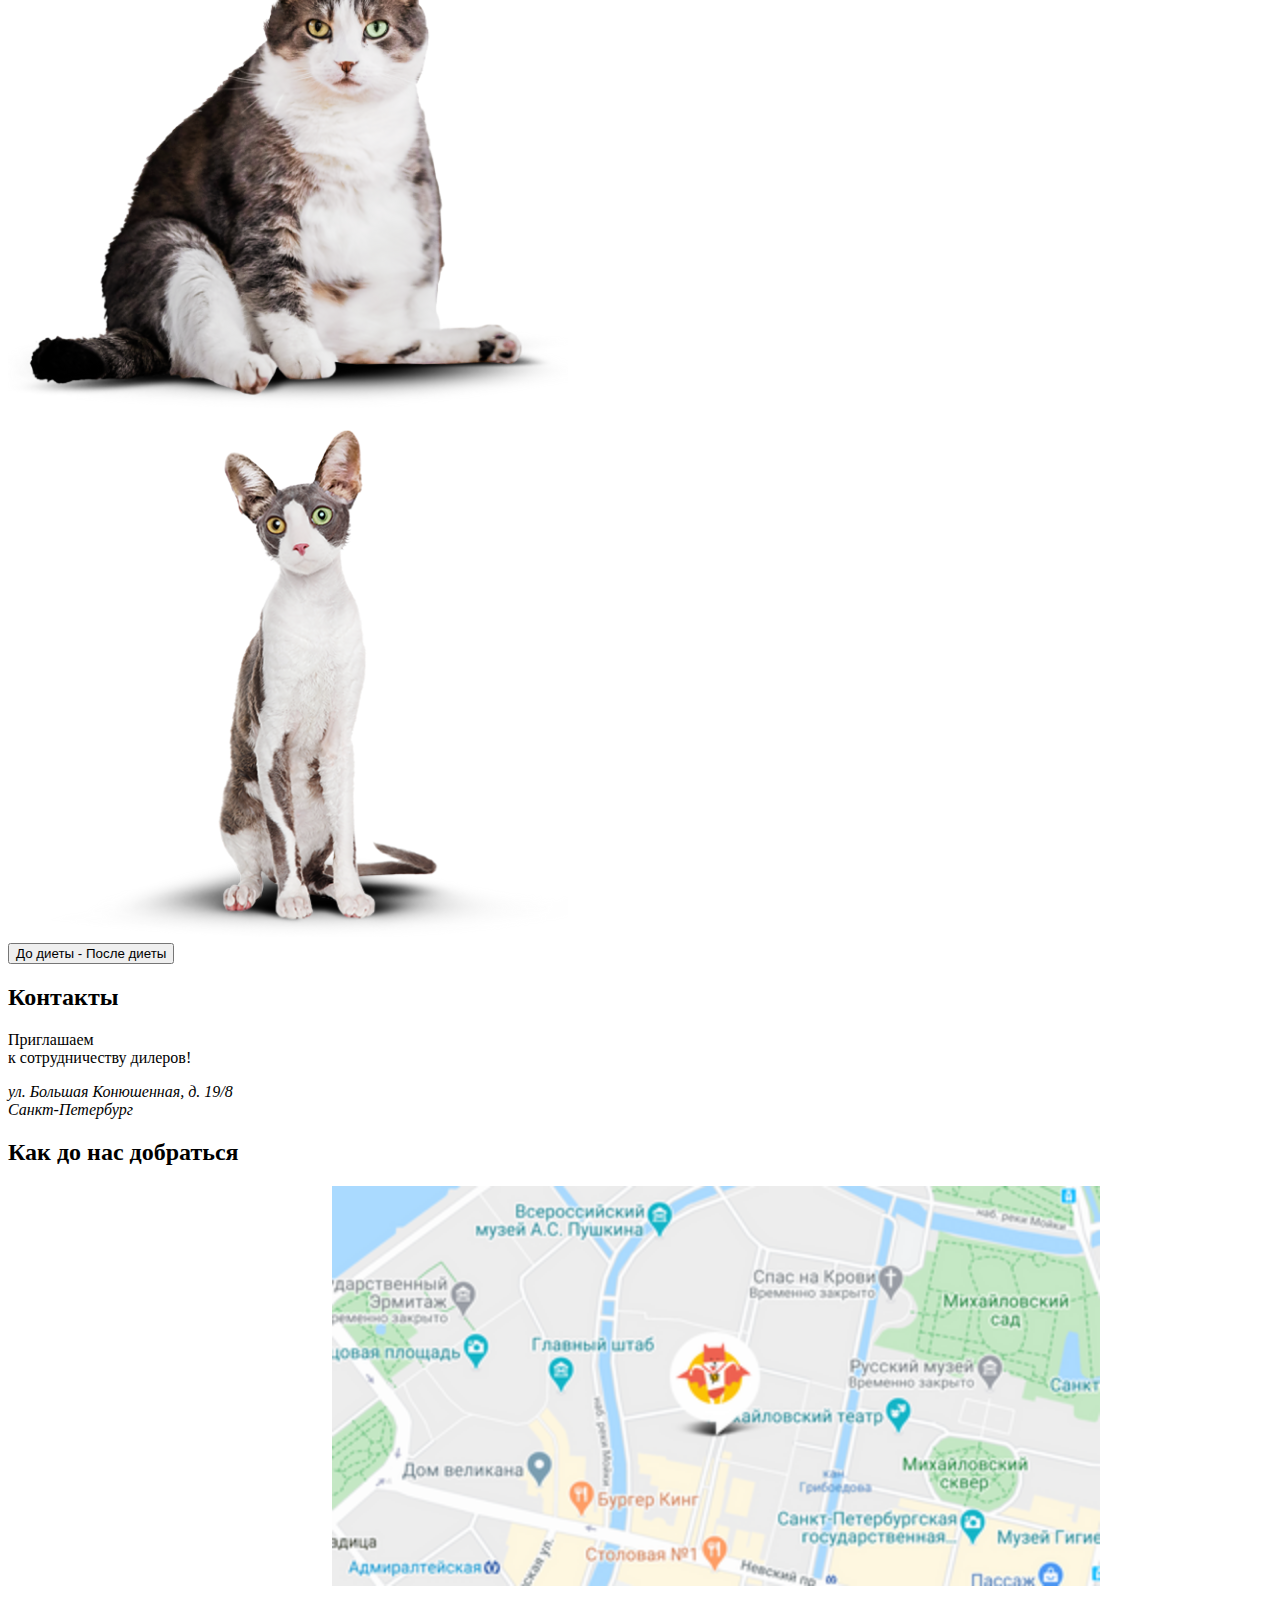
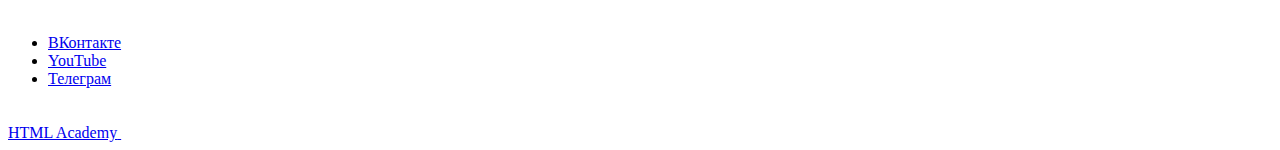
==== commit 4aacdd21: "Merge pull request #4 from OksLan/master" ====
--- a/source/index.html
+++ b/source/index.html
@@ -15,96 +15,95 @@
 
 <body class="page__body">
 
-  <header class="main-header">
-    <div class="main-header__wrapper">
-
-      <a class="main-header__logo" href="index.html">
-        <picture>
-          <source media="(min-width: 1300px)" type="image/svg+xml" width="70" height="59" srcset="images/logo/logo-desktop.svg">
-          <source media="(min-width: 768px)" type="image/svg+xml" width="60" height="50" srcset="images/logo/logo-tablet.svg">
-          <img class="logo" src="images/logo/logo-mobile.svg" width="33" height="38" alt="Логотип магазина Cat Energy">
-        </picture>
-        <img class="logo-letters" src="images/logo/logo-letters.svg" width="101" height="18" alt="Логотип магазина Cat Energy">
-      </a>
-
-      <nav class="main-nav">
-
-        <button class="main-nav__toggle main-nav__toggle--close" type="button">
-          <span class="visually-hidden">Открыть меню</span>
-        </button>
-
-        <ul class="nav-list">
-          <li class="nav-list__item">
-            <a class="nav-list__link nav-list__link--active" href="index.html">Главная</a>
-          </li>
-          <li class="nav-list__item">
-            <a class="nav-list__link" href="catalog.html">Каталог продукции</a>
-          </li>
-          <li class="nav-list__item">
-            <a class="nav-list__link" href="#">Подбор программы</a>
-          </li>
-        </ul>
+  <header class="main-header main-header--index">
+    <div class="main-header__wrapper content-wrapper">
+      <nav class="main-header__nav main-nav main-nav--closed main-nav--nojs">
+        <div class="main-nav__logo-container">
+          <a class="main-header__logo" href="index.html">
+            <picture>
+              <source media="(min-width: 1300px)" type="image/svg+xml" width="202" height="59" srcset="images/logo/logo-desktop.svg">
+              <source media="(min-width: 768px)" type="image/svg+xml" width="174" height="50" srcset="images/logo/logo-tablet.svg">
+              <img class="logo" src="images/logo/logo-mobile.svg" width="190" height="38" alt="Логотип магазина Cat Energy">
+            </picture>
+          </a>
+          <button class="main-nav__toggle main-nav__toggle--close" type="button">
+            <span class="visually-hidden">Открыть меню</span>
+          </button>
+        </div>
+
+        <div class="navlist navlist--dropdown navlist--opened">
+          <ul class="nav-list">
+            <li class="nav-list__item">
+              <a class="nav-list__link nav-list__link--index nav-list__link--active" href="index.html">Главная</a>
+            </li>
+            <li class="nav-list__item">
+              <a class="nav-list__link nav-list__link--index" href="catalog.html">Каталог продукции</a>
+            </li>
+            <li class="nav-list__item">
+              <a class="nav-list__link nav-list__link--index" href="#">Подбор программы</a>
+            </li>
+          </ul>
+        </div>
 
       </nav>
-
-      <section class="promo">
-        <div class="promo__wrapper">
-          <h1 class="promo__title">
-            Функциональное<br>
-            питание для котов
-          </h1>
-          <p class="promo__intro">
-            Занялся собой? Займись котом!
-          </p>
-          <picture>
-            <source media="(min-width: 1440px)" type="image/png" width="552" height="499" srcset="images/index-can/index-can-desktop@1x.png 1x, images/index-can/index-can-desktop@2x.png 2x">
+    </div>
+
+    <section class="promo">
+      <div class="content-wrapper">
+        <div class="promo__container">
+          <h1 class="promo__title">Функциональное питание для котов</h1>
+          <p class="promo__intro">Занялся собой? Займись котом!</p>
+          <picture class="promo__image">
+            <source media="(min-width: 1300px)" type="image/png" width="552" height="499" srcset="images/index-can/index-can-desktop@1x.png 1x, images/index-can/index-can-desktop@2x.png 2x">
             <source media="(min-width: 768px)" type="image/png" width="709" height="609" srcset="images/index-can/index-can-tablet@1x.png 1x, images/index-can/index-can-tablet@2x.png 2x">
             <img class="promo__image" src="images/index-can/index-can-mobile@1x.png" srcset="images/index-can/index-can-mobile@2x.png 2x" width="280" height="270" alt="Корм Кэт Энерджи 500 г курица">
           </picture>
-          <a class="promo__button button--primary button" href="form.html">Подобрать программу</a>
-        </div>
-      </section>
-
-    </div>
-  </header>
-
-  <main class="main-container">
-
-    <section class="options">
-      <h2 class="visually-hidden">Варианты питания</h2>
-
-      <div class="option-card option-card--slim">
-        <div class="option-card__content option-card__content--slim">
-          <h3 class="option-card__title">Похудение</h3>
-          <p class="option-card__text">Ваш кот весит больше собаки и почти утратил способность лазить по деревьям? Пора на диету! Cat Energy Slim поможет вашему питомцу сбросить лишний вес.</p>
-        </div>
-        <a class="option-card__link" href="catalog.html">Каталог Slim</a>
-      </div>
-
-      <div class="option-card option-card--pro">
-        <div class="option-card__content option-card__content--pro">
-          <h3 class="option-card__title">Набор массы</h3>
-          <p class="option-card__text">Заработать авторитет среди дворовых котов и даже собак? Серия Cat Energy Pro поможет вашему коту нарастить необходимые мышцы!</p>
-        </div>
-        <a class="option-card__link" href="catalog.html">Каталог Pro</a>
+          <a class="promo__link button--primary button" href="form.html">Подобрать программу</a>
+        </div>
       </div>
     </section>
 
-    <section class="special">
-      <h2 class="special__title">Как это работает</h2>
-      <ol class="special__list">
-        <li class="special__list-item special__list-item--one">Функциональное питание содержит только полезные питательные вещества.</li>
-        <li class="special__list-item special__list-item--two">Выпускается в виде порошка, который нужно лишь залить кипятком и готово.</li>
-        <li class="special__list-item special__list-item--three">Замените один-два приема обычной еды на наше функциональное питание.</li>
-        <li class="special__list-item special__list-item--four">Уже через месяц наслаждайтесь изменениями к лучшему вашего питомца!</li>
-      </ol>
-    </section>
+  </header>
+
+  <main class="main-container">
+    <div class="content-wrapper">
+
+      <section class="options">
+        <h2 class="visually-hidden">Варианты питания</h2>
+
+        <div class="option-card option-card--slim">
+          <div class="option-card__content option-card__content--slim">
+            <h3 class="option-card__title">Похудение</h3>
+            <p class="option-card__text">Ваш кот весит больше собаки и почти утратил способность лазить по деревьям? Пора на диету! Cat Energy Slim поможет вашему питомцу сбросить лишний вес.</p>
+          </div>
+          <a class="option-card__link" href="catalog.html">Каталог Slim</a>
+        </div>
+
+        <div class="option-card option-card--pro">
+          <div class="option-card__content option-card__content--pro">
+            <h3 class="option-card__title">Набор массы</h3>
+            <p class="option-card__text">Заработать авторитет среди дворовых котов и даже собак? Серия Cat Energy Pro поможет вашему коту нарастить необходимые мышцы!</p>
+          </div>
+          <a class="option-card__link" href="catalog.html">Каталог Pro</a>
+        </div>
+      </section>
+
+      <section class="special">
+        <h2 class="special__title">Как это работает</h2>
+        <ol class="special__list">
+          <li class="special__list-item special__list-item--one">Функциональное питание содержит только полезные питательные вещества.</li>
+          <li class="special__list-item special__list-item--two">Выпускается в виде порошка, который нужно лишь залить кипятком и готово.</li>
+          <li class="special__list-item special__list-item--three">Замените один-два приема обычной еды на наше функциональное питание.</li>
+          <li class="special__list-item special__list-item--four">Уже через месяц наслаждайтесь изменениями к лучшему вашего&nbsp;питомца!</li>
+        </ol>
+      </section>
+    </div>
 
     <section class="example">
-      <div class="example__wrapper">
-        <div class="example__stat">
+      <div class="example__wrapper content-wrapper">
+        <div class="example__container">
           <h2 class="example__title">Живой пример</h2>
-          <p class="example__text">Борис сбросил 5 кг за 2 месяца, просто заменив свой обычный корм на Cat Energy Slim. Отличный результат без изнуряющих тренировок! При этом он не менял своих привычек и по-прежнему спит по 16 часов в день.</p>
+          <p class="example__text">Борис сбросил 5 кг за 2 месяца, просто заменив свой обычный корм на Cat Energy Slim. Отличный результат без&nbsp;изнуряющих тренировок! При этом он не менял своих привычек и по-прежнему спит по 16 часов в день.</p>
           <div class="example__result">
             <dl class="example__result-table stat-table">
               <div class="stat-table__item">
@@ -120,24 +119,35 @@
                 <dd class="stat-table__number">60 дней</dd>
               </div>
             </dl>
-            <p class="example__cost">Затраты на питание: 15 000 руб.
+            <p class="example__cost">Затраты на питание:
+              <span>15 000 руб.</span>
             </p>
           </div>
         </div>
-      </div>
-
-      <div class="slider">
-        <picture>
-          <source media="(min-width: 768px)" type="image/png" width="560" height="512" srcset="images/slider/before-tablet-desktop@1x.png 1x, images/slider/before-tablet-desktop@2x.png 2x">
-          <img src="images/slider/before-mobile@1x.png" srcset="images/slider/before-mobile@2x.png 2x" width="280" height="256" alt="До Cat Energy кот толстый">
-        </picture>
-        <picture>
-          <source media="(min-width: 768px)" type="image/png" width="560" height="512" srcset="images/slider/after-tablet-desktop@1x.png 1x, images/slider/after-tablet-desktop@2x.png 2x">
-          <img src="images/slider/after-mobile@1x.png" srcset="images/slider/after-mobile@2x.png 2x" width="280" height="256" alt="После Cat Energy кот худой">
-        </picture>
-        <button class="slider__button" type="button">
-          <span class="visually-hidden">Было-стало</span>
-        </button>
+
+        <div class="example__slider">
+          <div class="slider">
+
+            <div class="slider__pic-container slider__pic-container--before" style="width: 50%">
+              <picture>
+                <source media="(min-width: 768px)" type="image/png" width="560" height="512" srcset="images/slider/before-tablet-desktop@1x.png 1x, images/slider/before-tablet-desktop@2x.png 2x">
+                <img src="images/slider/before-mobile@1x.png" srcset="images/slider/before-mobile@2x.png 2x" width="280" height="256" alt="До Cat Energy кот толстый">
+              </picture>
+            </div>
+
+            <div class="slider__pic-container slider__pic-container--after">
+              <picture>
+                <source media="(min-width: 768px)" type="image/png" width="560" height="512" srcset="images/slider/after-tablet-desktop@1x.png 1x, images/slider/after-tablet-desktop@2x.png 2x">
+                <img src="images/slider/after-mobile@1x.png" srcset="images/slider/after-mobile@2x.png 2x" width="280" height="256" alt="После Cat Energy кот худой">
+              </picture>
+            </div>
+
+            <button class="slider__button" type="button">
+              <span class="visually-hidden">До диеты - После диеты</span>
+            </button>
+          </div>
+        </div>
+
       </div>
     </section>
 
@@ -146,22 +156,30 @@
   <footer class="page-footer">
     <section class="page-footer__contacts contacts">
       <h2 class="visually-hidden">Контакты</h2>
-      <p class="contacts__intro">Приглашаем к сотрудничеству дилеров!</p>
-      <address class="contacts__address">ул. Большая Конюшенная, д. 19/8 Санкт-Петербург</address>
+      <p class="contacts__intro">Приглашаем
+        <br>к сотрудничеству дилеров!
+      </p>
+      <address class="contacts__address">ул. Большая Конюшенная, д. 19/8<br>
+        <span class="contacts__city">Санкт-Петербург</span>
+      </address>
     </section>
 
     <div class="map">
+      <h2 class="visually-hidden">Как до нас добраться</h2>
       <picture>
-        <source media="(min-width: 1440px)" width="1440" height="400" type="image/png" srcset="images/map/map-desktop@1x.png 1x, images/map/map-desktop@2x.png 2x">
+        <iframe src="https://www.google.com/maps/embed?pb=!1m18!1m12!1m3!1d1998.6962642156318!2d30.323519466761685!3d59.93718206161441!2m3!1f0!2f0!3f0!3m2!1i1024!2i768!4f13.1!3m3!1m2!1s0x4696310fca145cc1%3A0x42b32648d8238007!2z0JHQvtC70YzRiNCw0Y8g0JrQvtC90Y7RiNC10L3QvdCw0Y8g0YPQuy4sIDE5LzgsINCh0LDQvdC60YIt0J_QtdGC0LXRgNCx0YPRgNCzLCAxOTExODY!5e0!3m2!1sru!2sru!4v1716740452954!5m2!1sru!2sru" width="320" height="362" style="border:0;" allowfullscreen="" loading="lazy" referrerpolicy="no-referrer-when-downgrade" title="Магазин Cat Energy на карте Санкт-Петербурга"></iframe>
+        <source media="(min-width: 1300px)" width="1300" height="400" type="image/png" srcset="images/map/map-desktop@1x.png 1x, images/map/map-desktop@2x.png 2x">
         <source media="(min-width: 768px)" width="768" height="400" type="image/png" srcset="images/map/map-tablet@1x.png 1x, images/map/map-tablet@2x.png 2x">
         <img src="images/map/map-mobile@1x.png" srcset="images/map/map-mobile@2x.png 2x" width="320" height="362" alt="Магазин Cat Energy на карте Санкт-Петербурга">
       </picture>
     </div>
 
     <div class="page-footer__footer">
-      <div class="page-footer__footer-wrapper">
+      <div class="page-footer__footer-wrapper content-wrapper">
         <a class="page-footer__logo footer-logo" href="index.html" aria-label="Логотип магазина Cat Energy">
-          <img class="logo-letters" src="images/logo/logo-letters.svg" width="128" height="24" alt="Логотип магазина Cat Energy">
+          <svg class="logo-letters" width="128" height="24" aria-hidden="true" focusable="false">
+            <use href="icons/stack.svg#footer-logo"></use>
+          </svg>
         </a>
 
         <ul class="social-list">
